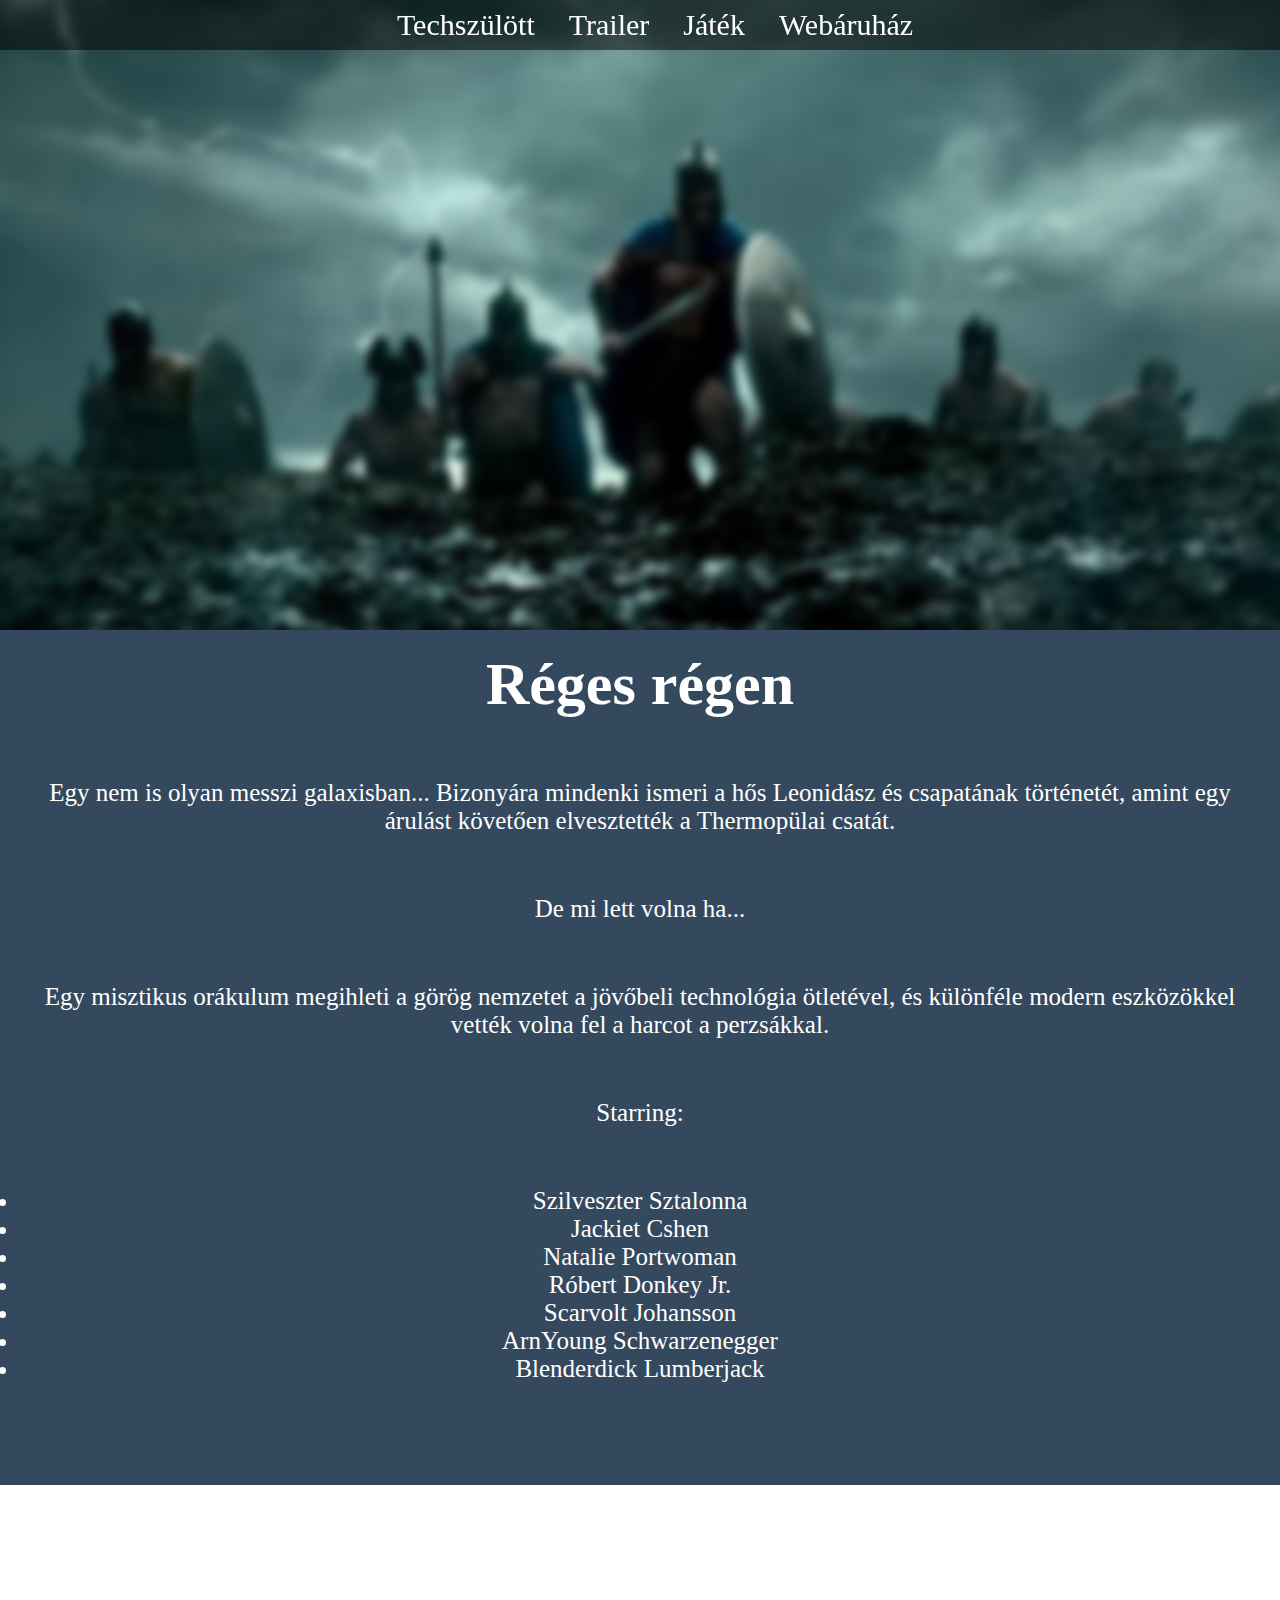
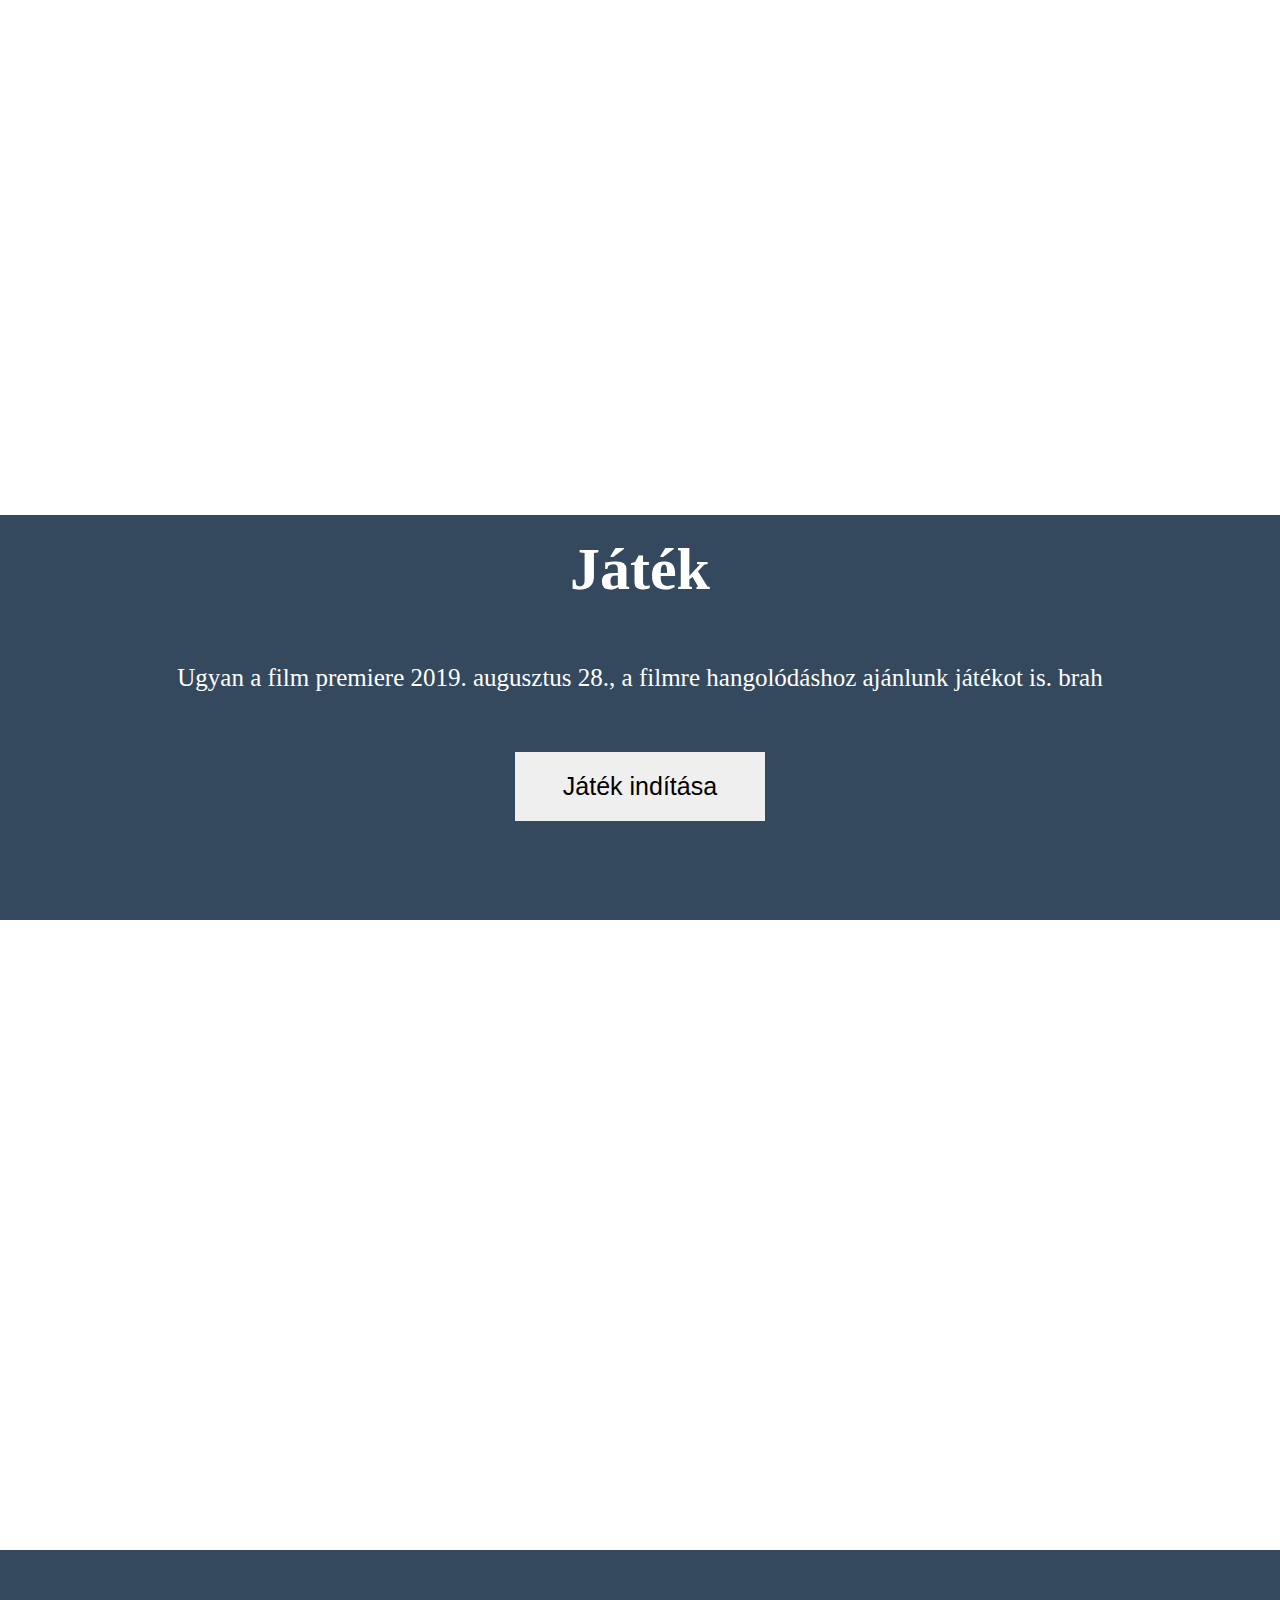
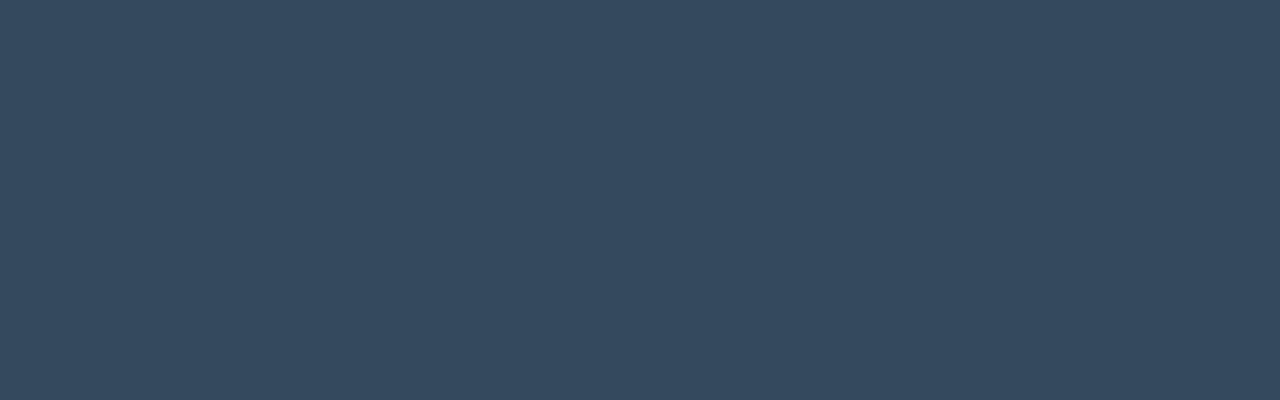
==== index.html @ ff534a4c "2.3.4" ====
<!DOCTYPE html>
<html>
<head>
	<title></title>

	<link rel= "stylesheet" type="text/css" href="source/css/lp.css">
	<script src="source/js/lp.js"></script>
	<title>Scrolling</title>
</head>
<body>
	<nav>
		<a href="index.html">Techszülött</a>
		<a href="https://www.youtube.com/watch?v=2zqy21Z29ps">Trailer</a>
		<a href="game.html">Játék</a>
		<a href="store.html">Webáruház</a>
	</nav>


	<div class="sect sectimg1"></div>
	<div class="intro">
		<h1>Réges régen</h1>
		<p>Egy nem is olyan messzi galaxisban...
			Bizonyára mindenki ismeri a hős Leonidász és csapatának
			történetét, amint egy árulást követően elvesztették a Thermopülai
			csatát.
		</p>
		<p>
			De mi lett volna ha...
		</p>
		<p>
			Egy misztikus orákulum megihleti a görög nemzetet a jövőbeli
			technológia ötletével, és különféle modern eszközökkel vették
			volna fel a harcot a perzsákkal.
		</p>
		<p>
			Starring:
		</p>
		<ul>
			<li>Szilveszter Sztalonna</li>
			<li>Jackiet Cshen</li>
			<li>Natalie Portwoman</li>
			<li>Róbert Donkey Jr.</li>
			<li>Scarvolt Johansson</li>
			<li>ArnYoung Schwarzenegger</li>
			<li>Blenderdick Lumberjack</li>
		</ul>
	</div>
	<div class="sect sectimg2"></div>
	<div class="game">
		<h1>Játék</h1>
		<p>
			Ugyan a film premiere 2019. augusztus 28., a filmre hangolódáshoz ajánlunk játékot is. brah
		</p>
		<p><button onclick="window.location.href='game.html'">Játék indítása</button></p>
	</div>
	<div class="sect sectimg3"></div>
	<div class="footer">
	</div>









</body>
</html>
---- source/css/lp.css ----
* {
	margin: 0;
}

html, body {
	height: 100%;
}

h1, h2, h3, h4, h5, h6, p, ul {
	margin-bottom: 20px;
	color: white;
	text-align: center;
	padding: 20px;
	font-size: 60px
}

p, li {
	font-size: 25px
}


nav {
	height: 50px;
	width: 100%;
	background-color: rgba(0,0,0,.5);
	position: fixed;
	z-index: 99;
	text-align: center;
}

nav a {
	margin-left: 30px;
	line-height: 50px;
	color: white;
	text-decoration: none;
	font-size: 30px;
}

button {
	padding: 20px;
	width: 250px;
	border: none;
	text-align: center;
	font-size: 25px;
}

img {
	display: block;
  	margin: auto;
}

.sect {
	height: 70%;
	width: 100%;
	background-color: #ffffff;
	background-size: cover;
	background-attachment: fixed;
}

.intro {
	height: 95%;
	background-color: #34495E;
}

.game {
	height: 45%;
	background-color: #34495E;
}

.footer {
	height: 50%;
	background-color: #34495E;
}

.sectimg1 {
	background-image: url("../images/background1.png");
}

.sectimg2 {
	background-image: url("../images/background2.png");
}

.sectimg3 {
	background-image: url("../images/background3.png");
}
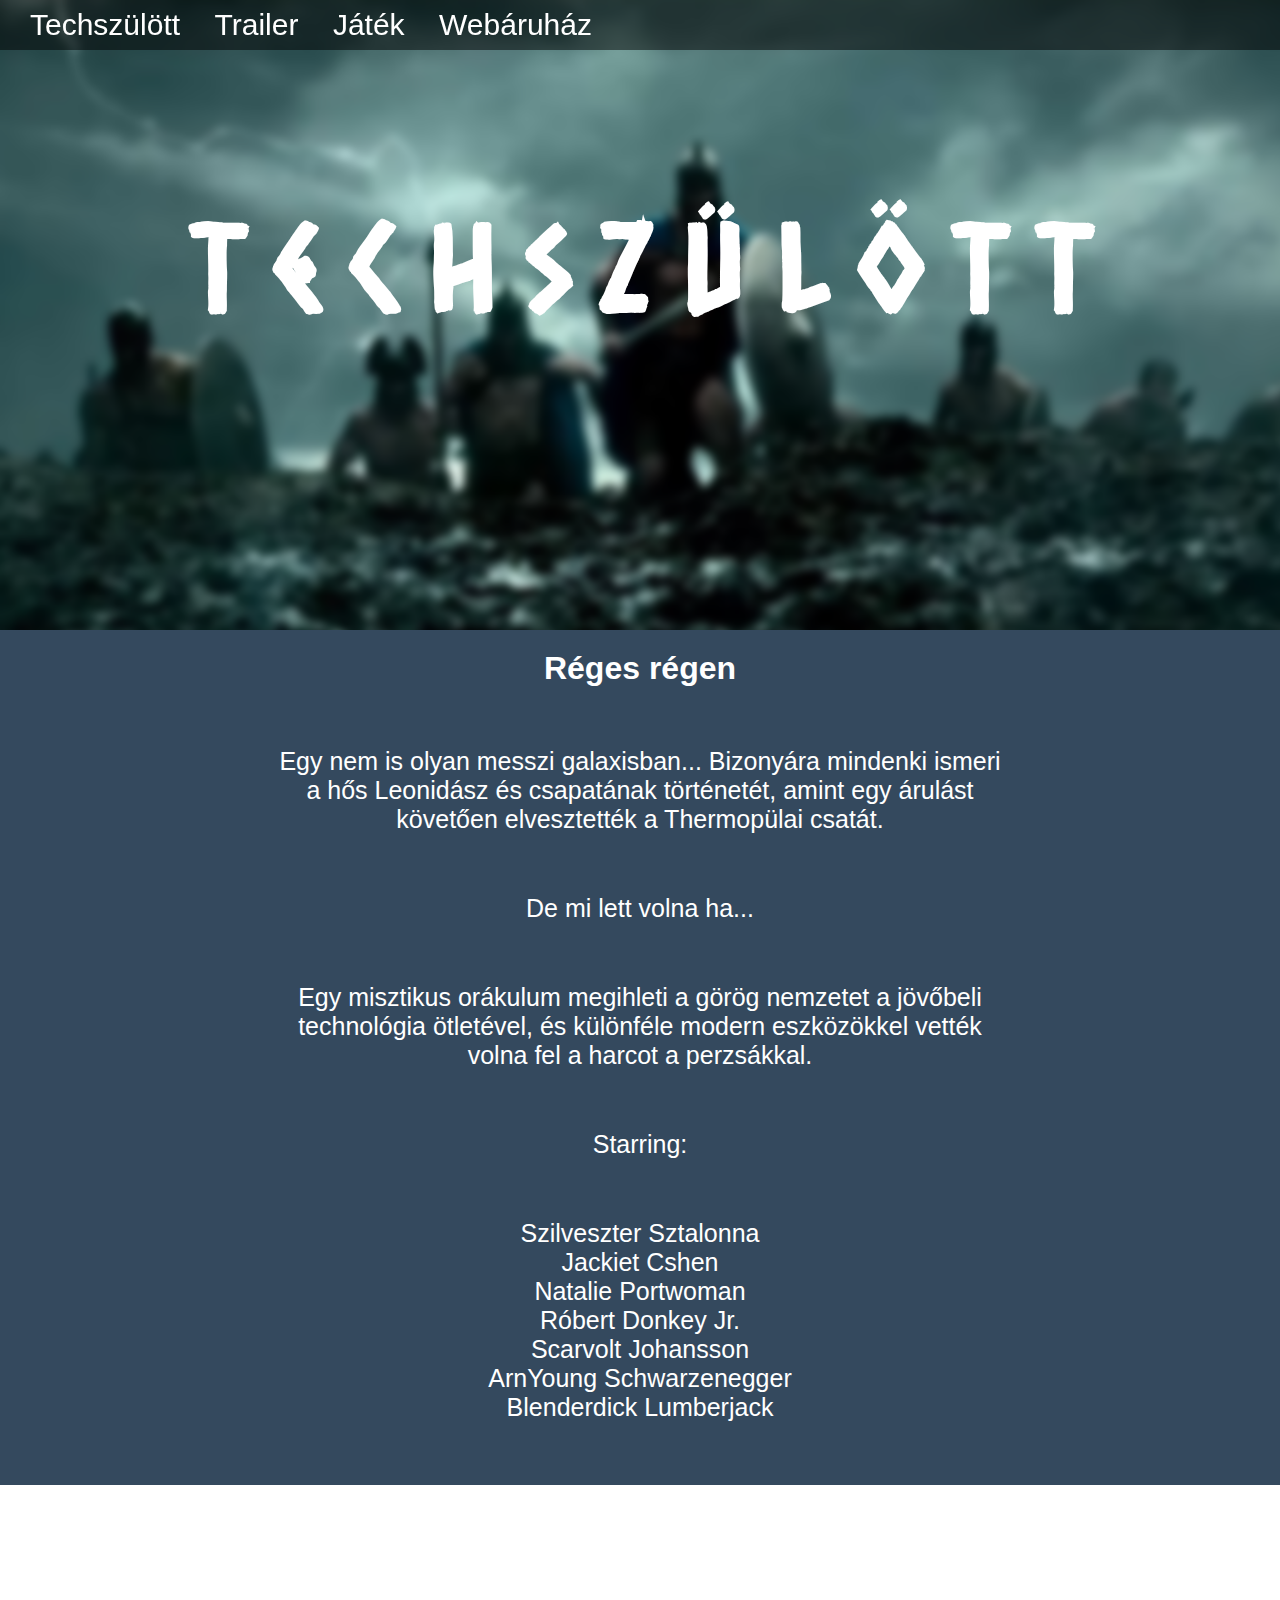
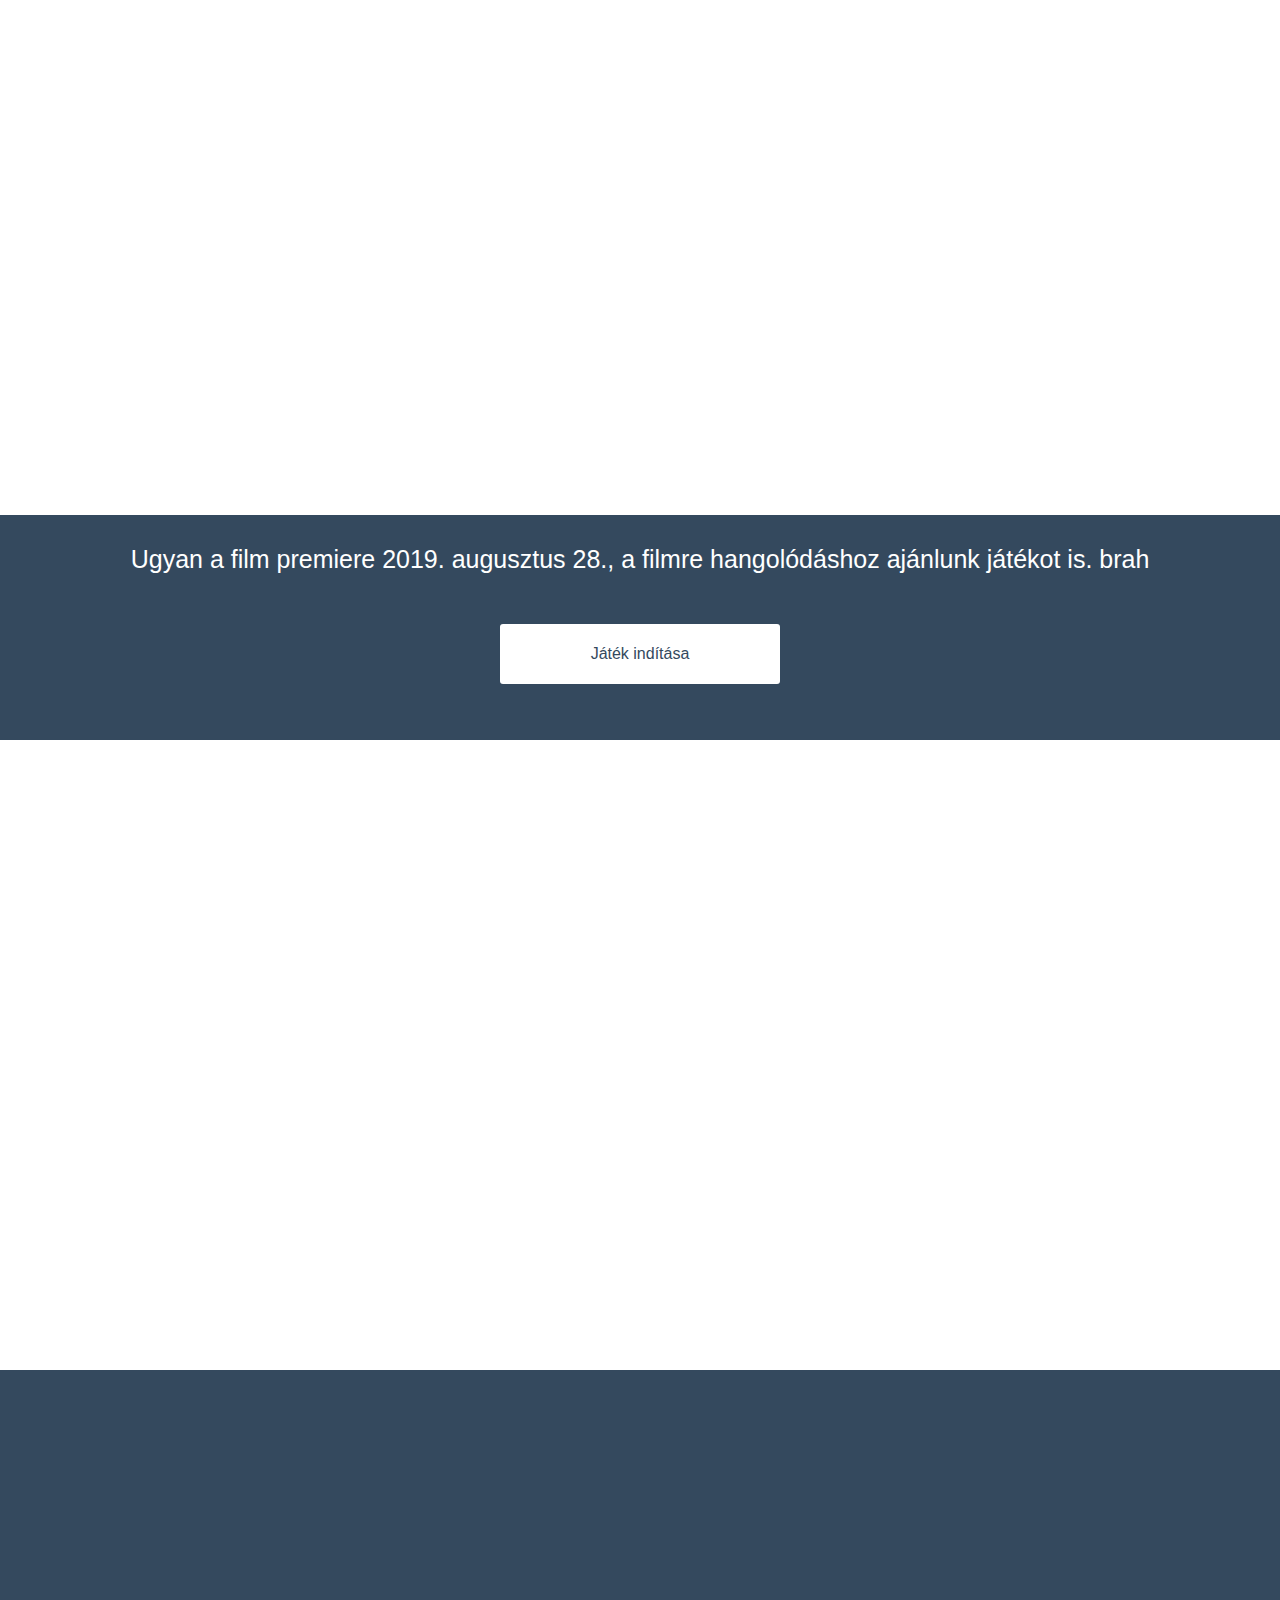
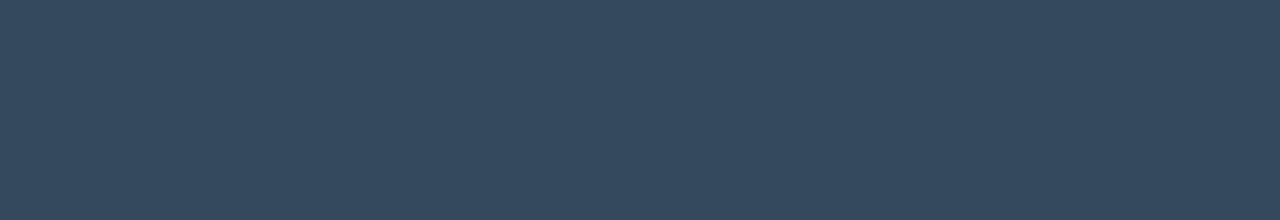
==== commit 08c26f8a: "2.3.5" ====
--- a/index.html
+++ b/index.html
@@ -1,56 +1,56 @@
 <!DOCTYPE html>
 <html>
 <head>
-	<title></title>
-
 	<link rel= "stylesheet" type="text/css" href="source/css/lp.css">
+	<link href="https://fonts.googleapis.com/css?family=Caesar+Dressing&display=swap" rel="stylesheet">
 	<script src="source/js/lp.js"></script>
-	<title>Scrolling</title>
+	<title>Techszülött</title>
 </head>
 <body>
 	<nav>
 		<a href="index.html">Techszülött</a>
-		<a href="https://www.youtube.com/watch?v=2zqy21Z29ps">Trailer</a>
+		<a href="https://www.youtube.com/watch?v=jJJpImRoWSI">Trailer</a>
 		<a href="game.html">Játék</a>
 		<a href="store.html">Webáruház</a>
 	</nav>
 
 
-	<div class="sect sectimg1"></div>
+	<div class="sect sectimg1"><h1 class="cim">Techszülött</h1></div>
 	<div class="intro">
-		<h1>Réges régen</h1>
-		<p>Egy nem is olyan messzi galaxisban...
-			Bizonyára mindenki ismeri a hős Leonidász és csapatának
-			történetét, amint egy árulást követően elvesztették a Thermopülai
-			csatát.
-		</p>
-		<p>
-			De mi lett volna ha...
-		</p>
-		<p>
-			Egy misztikus orákulum megihleti a görög nemzetet a jövőbeli
-			technológia ötletével, és különféle modern eszközökkel vették
-			volna fel a harcot a perzsákkal.
-		</p>
-		<p>
-			Starring:
-		</p>
-		<ul>
-			<li>Szilveszter Sztalonna</li>
-			<li>Jackiet Cshen</li>
-			<li>Natalie Portwoman</li>
-			<li>Róbert Donkey Jr.</li>
-			<li>Scarvolt Johansson</li>
-			<li>ArnYoung Schwarzenegger</li>
-			<li>Blenderdick Lumberjack</li>
-		</ul>
+		<div class="szoveg">
+			<h1>Réges régen</h1>
+			<p>Egy nem is olyan messzi galaxisban...
+				Bizonyára mindenki ismeri a hős Leonidász és csapatának
+				történetét, amint egy árulást követően elvesztették a Thermopülai
+				csatát.
+			</p>
+			<p>
+				De mi lett volna ha...
+			</p>
+			<p>
+				Egy misztikus orákulum megihleti a görög nemzetet a jövőbeli
+				technológia ötletével, és különféle modern eszközökkel vették
+				volna fel a harcot a perzsákkal.
+			</p>
+			<p>
+				Starring:
+			</p>
+			<ul>
+				<li>Szilveszter Sztalonna</li>
+				<li>Jackiet Cshen</li>
+				<li>Natalie Portwoman</li>
+				<li>Róbert Donkey Jr.</li>
+				<li>Scarvolt Johansson</li>
+				<li>ArnYoung Schwarzenegger</li>
+				<li>Blenderdick Lumberjack</li>
+			</ul>
+		</div>
 	</div>
-	<div class="sect sectimg2"></div>
+	<div class="sect sectimg2"><h1 class="jatek">Játék</h1></div>
 	<div class="game">
-		<h1>Játék</h1>
-		<p>
+		<section>
 			Ugyan a film premiere 2019. augusztus 28., a filmre hangolódáshoz ajánlunk játékot is. brah
-		</p>
+		</section>
 		<p><button onclick="window.location.href='game.html'">Játék indítása</button></p>
 	</div>
 	<div class="sect sectimg3"></div>
--- a/source/css/lp.css
+++ b/source/css/lp.css
@@ -4,6 +4,7 @@
 
 html, body {
 	height: 100%;
+	font-family: 'Ubuntu', sans-serif;
 }
 
 h1, h2, h3, h4, h5, h6, p, ul {
@@ -11,7 +12,11 @@
 	color: white;
 	text-align: center;
 	padding: 20px;
-	font-size: 60px
+	font-family: 'Ubuntu', sans-serif;
+}
+
+ul {
+	list-style-type: none;
 }
 
 p, li {
@@ -25,7 +30,6 @@
 	background-color: rgba(0,0,0,.5);
 	position: fixed;
 	z-index: 99;
-	text-align: center;
 }
 
 nav a {
@@ -37,16 +41,35 @@
 }
 
 button {
-	padding: 20px;
-	width: 250px;
+	padding: 6px;
+	width: 280px;
+	height: 60px;
 	border: none;
-	text-align: center;
-	font-size: 25px;
+	cursor: pointer;
+	border-radius: 3px;
+    background-color: #ffffff;
+    font-size: 16px;
+    color: #34495e;
+    font-weight: 400;
+    font-family: 'Lato', sans-serif;
+}
+
+button:hover {
+	background-color: #F5F5F6;
+	color: #1d303f;
+	box-shadow: 0 12px 16px 0 rgba(0,0,0,0.24), 0 17px 50px 0 rgba(0,0,0,0.19);
 }
 
 img {
 	display: block;
   	margin: auto;
+}
+
+section {
+	font-size: 25px;
+	color: white;
+	text-align: center;
+	padding: 30px;
 }
 
 .sect {
@@ -62,8 +85,14 @@
 	background-color: #34495E;
 }
 
+.szoveg {
+	width: 60%;
+	padding-right: 20%;
+	padding-left: 20%;
+}
+
 .game {
-	height: 45%;
+	height: 25%;
 	background-color: #34495E;
 }
 
@@ -82,4 +111,18 @@
 
 .sectimg3 {
 	background-image: url("../images/background3.png");
+}
+
+.cim {
+	font-size: 120px;
+	padding: 15%;
+	font-family: 'Caesar Dressing', cursive;
+	letter-spacing: 30px;
+}
+
+.jatek {
+	font-size: 120px;
+	padding: 15%;
+	font-family: 'Caesar Dressing', cursive;
+	letter-spacing: 30px;
 }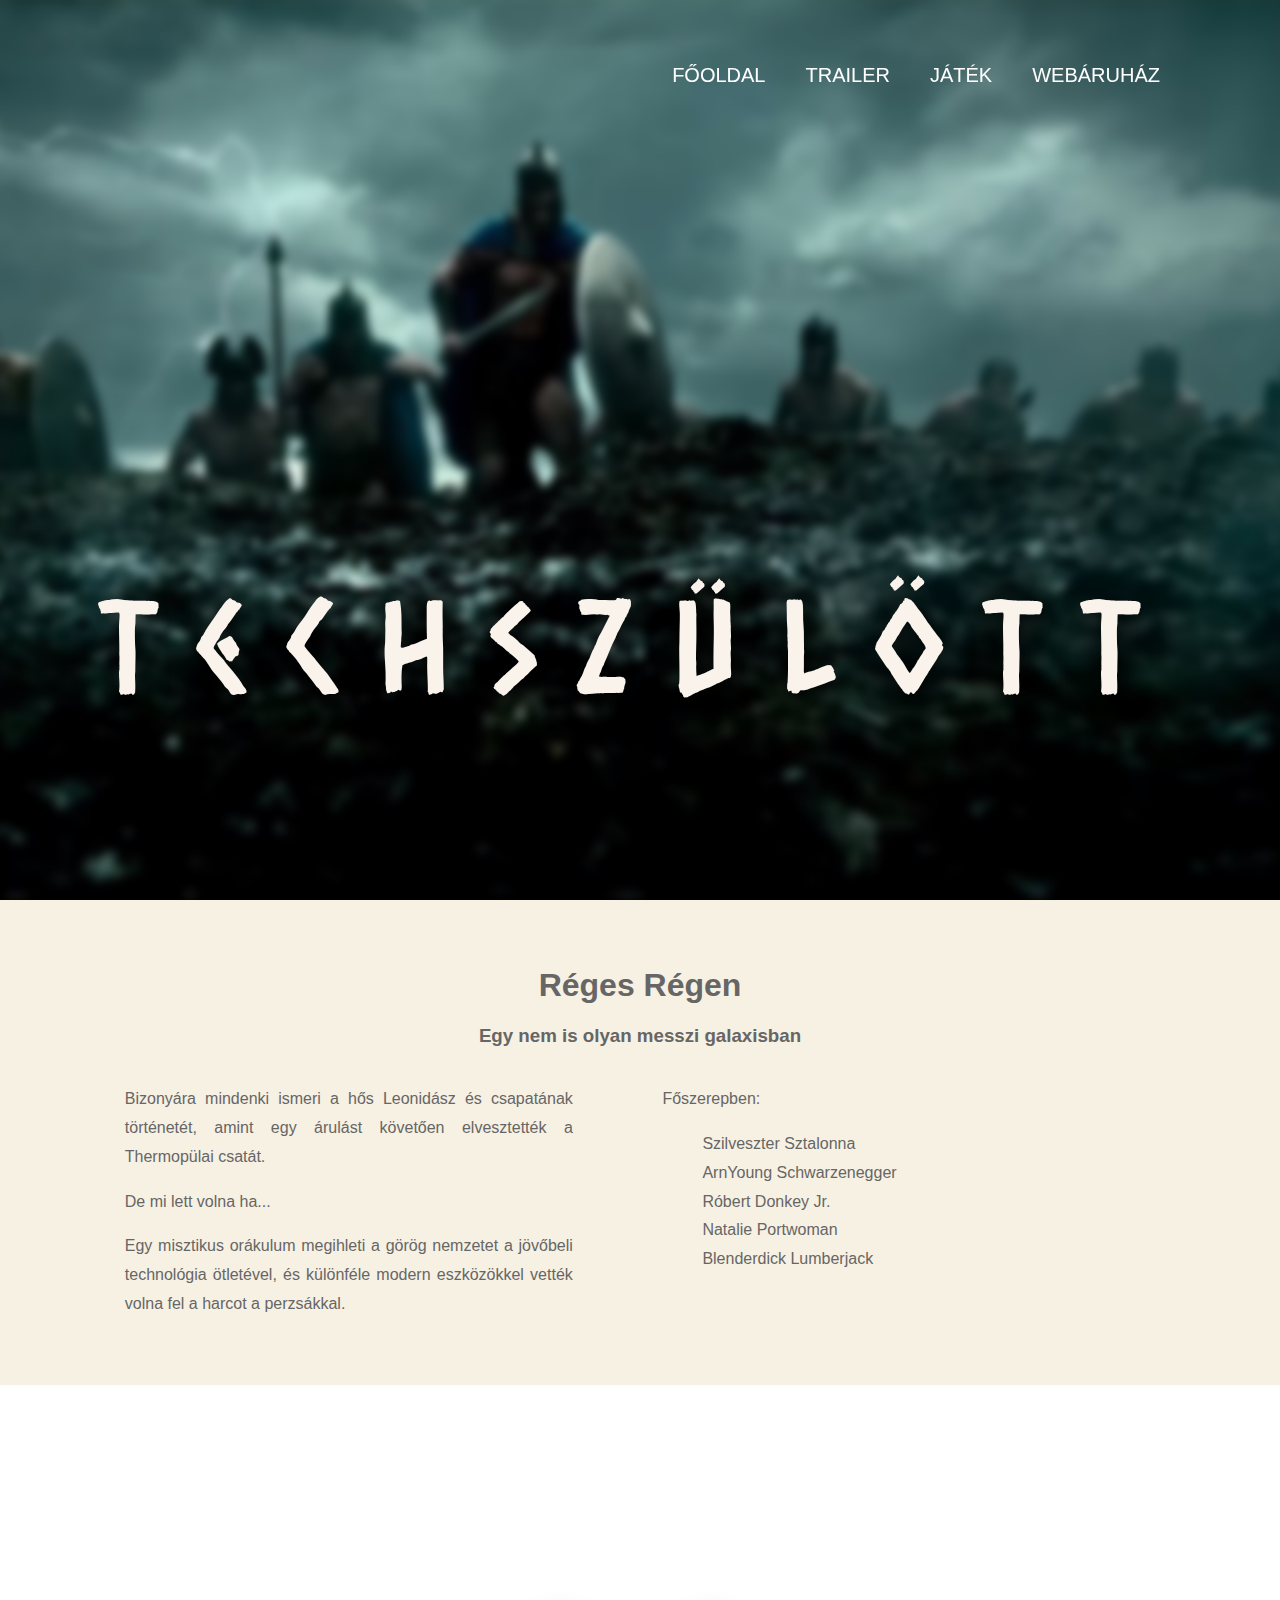
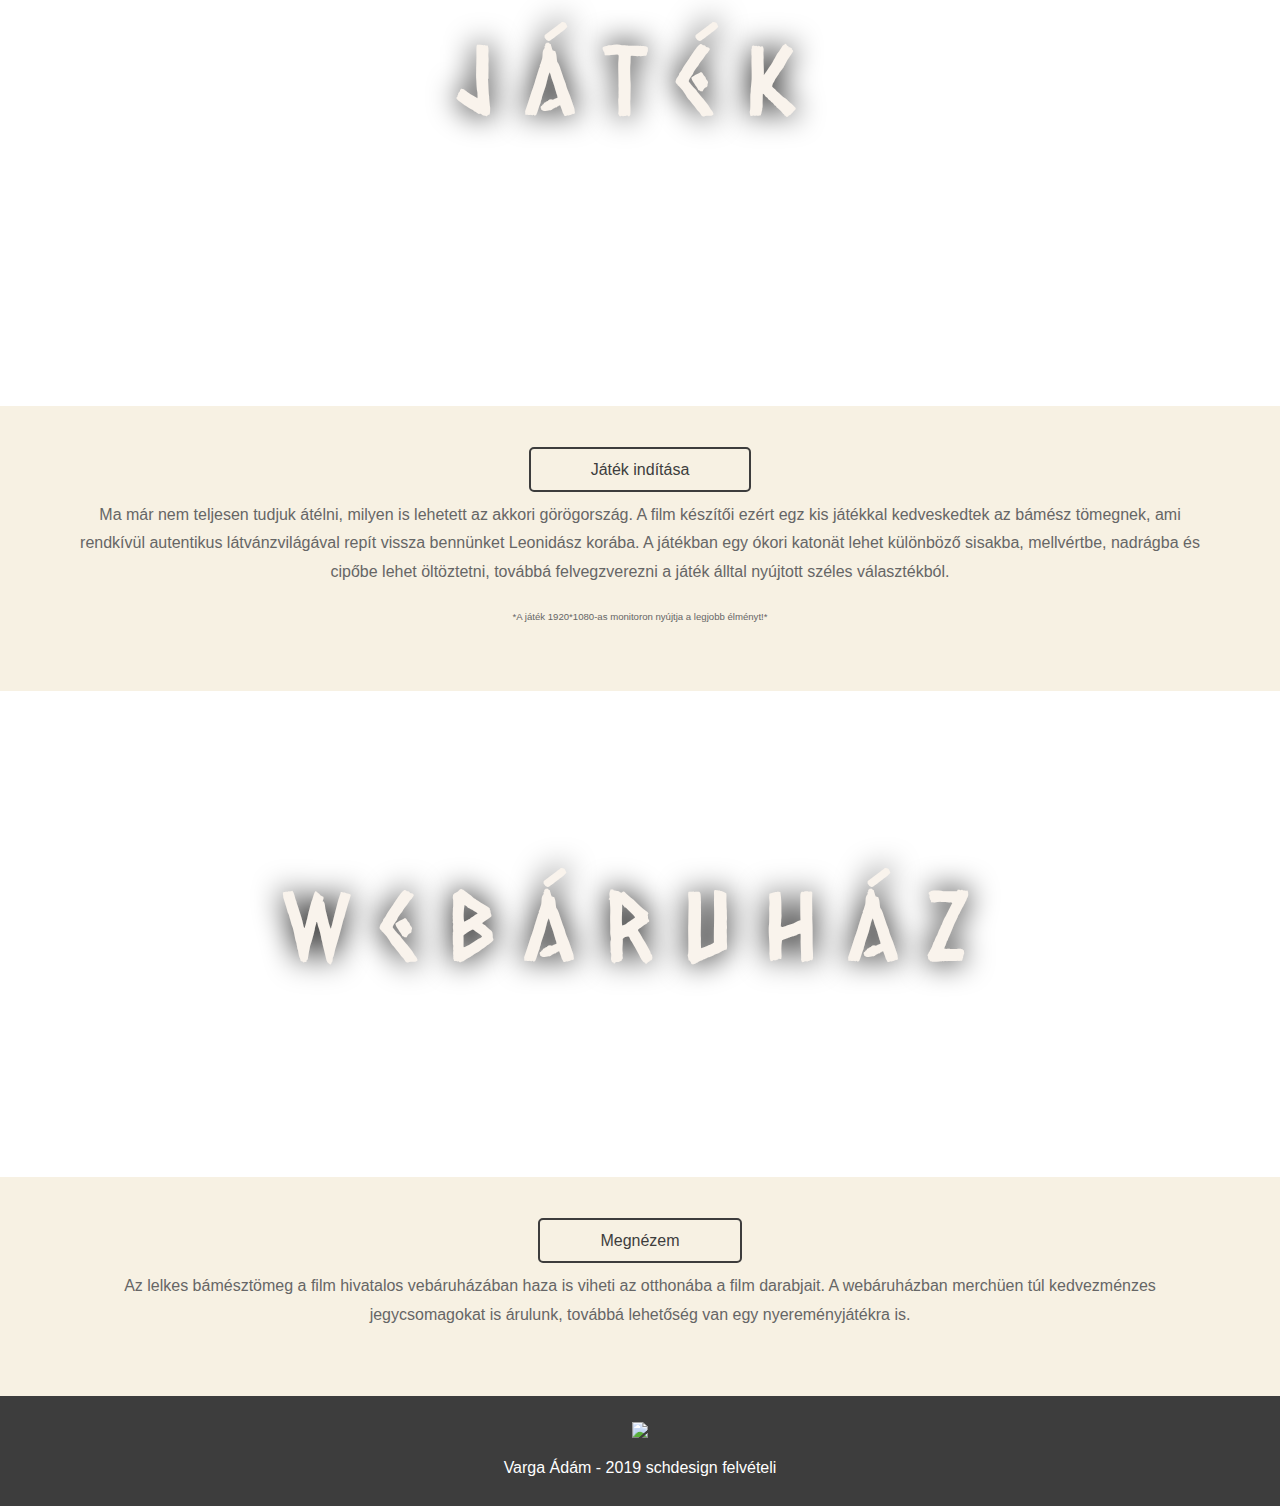
==== commit ae5f7aa6: "2.4" ====
--- a/index.html
+++ b/index.html
@@ -1,69 +1,100 @@
-<!DOCTYPE html>
+<!DOCTYPE html5>
 <html>
 <head>
-	<link rel= "stylesheet" type="text/css" href="source/css/lp.css">
+	<title></title>
+	<link rel="stylesheet" type="text/css" href="source/css/index.css">
 	<link href="https://fonts.googleapis.com/css?family=Caesar+Dressing&display=swap" rel="stylesheet">
-	<script src="source/js/lp.js"></script>
-	<title>Techszülött</title>
+	<script src="https://code.jquery.com/jquery-3.4.1.js"></script>
+	<script type="text/javascript" src="source/js/index.js"></script>
 </head>
 <body>
 	<nav>
-		<a href="index.html">Techszülött</a>
-		<a href="https://www.youtube.com/watch?v=jJJpImRoWSI">Trailer</a>
-		<a href="game.html">Játék</a>
-		<a href="store.html">Webáruház</a>
+		<ul>
+			<li><a href="index.html">Főoldal</a></li>
+			<li><a href="https://www.youtube.com/watch?v=jJJpImRoWSI">Trailer</a></li>
+			<li><a href="game.html">Játék</a></li>
+			<li><a href="webshop.html">Webáruház</a></li>
+		</ul>
 	</nav>
 
 
-	<div class="sect sectimg1"><h1 class="cim">Techszülött</h1></div>
-	<div class="intro">
-		<div class="szoveg">
-			<h1>Réges régen</h1>
-			<p>Egy nem is olyan messzi galaxisban...
-				Bizonyára mindenki ismeri a hős Leonidász és csapatának
-				történetét, amint egy árulást követően elvesztették a Thermopülai
-				csatát.
+	<div class="image-1">
+		<div class="header-1">
+			Techszülött
+		</div>
+	</div>
+
+
+	<section class="story">
+		<h1>Réges Régen</h1>
+		<h3>Egy nem is olyan messzi galaxisban</h3>
+		<div class="two-col">
+			<p>
+				Bizonyára mindenki ismeri a hős Leonidász és csapatának történetét, amint egy árulást követően elvesztették a Thermopülai csatát.
 			</p>
 			<p>
 				De mi lett volna ha...
 			</p>
 			<p>
-				Egy misztikus orákulum megihleti a görög nemzetet a jövőbeli
-				technológia ötletével, és különféle modern eszközökkel vették
-				volna fel a harcot a perzsákkal.
+				Egy misztikus orákulum megihleti a görög nemzetet a jövőbeli technológia ötletével, és különféle modern eszközökkel vették volna fel a harcot a perzsákkal.
 			</p>
+		</div>
+		<div class="two-col">
 			<p>
-				Starring:
+				Főszerepben:
 			</p>
 			<ul>
 				<li>Szilveszter Sztalonna</li>
-				<li>Jackiet Cshen</li>
+				<li>ArnYoung Schwarzenegger</li>
+				<li>Róbert Donkey Jr.</li>
 				<li>Natalie Portwoman</li>
-				<li>Róbert Donkey Jr.</li>
-				<li>Scarvolt Johansson</li>
-				<li>ArnYoung Schwarzenegger</li>
 				<li>Blenderdick Lumberjack</li>
 			</ul>
 		</div>
-	</div>
-	<div class="sect sectimg2"><h1 class="jatek">Játék</h1></div>
-	<div class="game">
-		<section>
-			Ugyan a film premiere 2019. augusztus 28., a filmre hangolódáshoz ajánlunk játékot is. brah
-		</section>
-		<p><button onclick="window.location.href='game.html'">Játék indítása</button></p>
-	</div>
-	<div class="sect sectimg3"></div>
-	<div class="footer">
+	</section>
+
+
+	<div class="image-2">
+		<div class="header-2">
+			Játék
+		</div>
 	</div>
 
 
+	<section>
+		<a class="btn" href="game.html"> Játék indítása</a>
+		<p>
+			Ma már nem teljesen tudjuk átélni, milyen is lehetett az akkori görögország. A film készítői ezért egz kis játékkal kedveskedtek az bámész tömegnek, ami rendkívül autentikus látvánzvilágával repít vissza bennünket Leonidász korába. A játékban egy ókori katonät lehet különböző sisakba, mellvértbe, nadrágba és cipőbe lehet öltöztetni, továbbá felvegzverezni a játék álltal nyújtott széles választékból.
+		</p>
+		<p class="warning">
+			*A játék 1920*1080-as monitoron nyújtja a legjobb élményt!* 
+		</p>
+	</section>
 
 
+	<div class="image-3">
+		<div class="header-2">
+			Webáruház
+		</div>
+	</div>
 
 
+	<section>
+		<a class="btn" href="webshop.html">Megnézem</a>
+		<p>
+			Az lelkes bámésztömeg a film hivatalos vebáruházában haza is viheti az otthonába a film darabjait. A webáruházban merchüen túl kedvezménzes jegycsomagokat is árulunk, továbbá lehetőség van egy nyereményjátékra is. 
+		</p>
+	</section>
 
 
+	<section class="footer">
+		<p>
+			<img src="schdesign.png">
+		</p>
+		<p>
+			Varga Ádám - 2019 schdesign felvételi
+		</p>
+	</section>
 
 </body>
 </html>--- a/source/css/index.css
+++ b/source/css/index.css
@@ -0,0 +1,187 @@
+body, html {
+	height: 100%;
+	margin: 0;
+	font-family: 'Ubuntu', sans-serif;
+	line-height: 180%;
+	color: #666;
+	text-align: center;
+}
+
+body {
+	scroll-behavior: smooth;
+	overflow: auto;
+	scroll-snap-type: y mandatory;
+}
+
+ul {
+	list-style: none;
+}
+
+nav {
+	position: fixed;
+	top: 0;
+	left: 0;
+	width: 100%;
+	height: 50px;
+	padding: 50px 100px;
+	font-size: 20px;
+	box-sizing: border-box;
+	transition: .2s;
+	z-index: 99;
+}
+
+nav ul {
+	float: right;
+	margin: 0;
+	padding: 0;
+	display: flex;
+}
+
+nav ul li {
+	list-style: none;
+}
+
+nav ul li a {
+	line-height: 50px;
+	color: white;
+	font-weight: 400;
+	padding: 15px 20px;
+	font-weight: 500;
+	text-decoration: none;
+	text-transform: uppercase;
+	transition: .35s;
+}
+
+nav ul li a.active,
+nav ul li a:hover {
+	color: black;
+	background: #fff;
+}
+
+.sticky {
+	background-color: rgba(0,0,0, .7);
+	z-index: 98;
+	padding: 0px 50px;
+	font-size: 20px;
+	font-weight: 300;
+}
+
+.image-1 {
+	background: url("../images/background1.png");
+	min-height: 100%;
+}
+
+.image-2 {
+	background: url("../images/background2.png");
+	min-height: 69%;
+}
+
+.image-3 {
+	background: url("../images/background3.png");
+	min-height: 54%;
+}
+
+.image-1, .image-2, .image-3 {
+	position: relative;
+	background-position: center;
+	background-size: cover;
+	background-repeat: no-repeat;
+	background-attachment: fixed;
+	scroll-snap-align: start;
+}
+
+.story {
+	scroll-snap-align: end;
+}
+
+.header-1 {
+	position: absolute;
+	color: #f9f3ec;
+	font-size: 800%;
+	top: 70%;
+	width: 100%;
+	letter-spacing: 40px;
+	font-family: 'Caesar Dressing', cursive;
+	text-shadow: 0 0 30px #000;
+}
+
+.header-2 {
+	position: absolute;
+	color: #f9f3ec;
+	font-size: 600%;
+	top: 45%;
+	width: 100%;
+	letter-spacing: 30px;
+	font-family: 'Caesar Dressing', cursive;
+	text-shadow: 0 0 30px #000;
+}
+
+.two-col {
+	float: left;
+	width: 40%;
+	padding: 0 4%;
+	text-align: justify;
+	text-justify: inter-word;
+}
+
+.footer {
+	overflow: auto;
+	padding-left: 50px;
+	padding-right: 50px;
+	padding-top: 10px;
+	padding-bottom: 7px;
+	background-color: #3D3D3D;
+	color: white;
+}
+
+section	{
+	overflow: auto;
+	padding: 50px 80px;
+	background-color: #f7f1e3;
+
+}
+
+.btn {
+	border: 2px solid #3D3D3D;
+	text-decoration: none;
+	padding: 12px 60px;
+	border-radius: 5px;
+	color: #3D3D3D;
+	transition: .4s;
+}
+
+.btn:hover {
+	background-color: #3D3D3D;
+	color: #f7f1e3;
+	box-shadow: 0 12px 10px 0 rgba(0,0,0,0.24), 0 10px 30px 0 rgba(0,0,0,0.19);
+}
+
+.warning {
+	font-size: 60%;
+}
+
+@media (max-width: 1120px) {
+	.header-1 {
+		font-size: 280%;
+		letter-spacing: 15px;
+		top: 90%;
+	}
+
+	.header-2 {
+		font-size: 280%;
+		letter-spacing: 15px;
+	}
+
+	.two-col {
+		width: 100%;
+		padding: 0;
+		text-align: center;
+	}
+	nav ul li a {
+		padding: 15px 8px;
+	}
+
+	body {
+		scroll-snap-type: none;
+	}
+}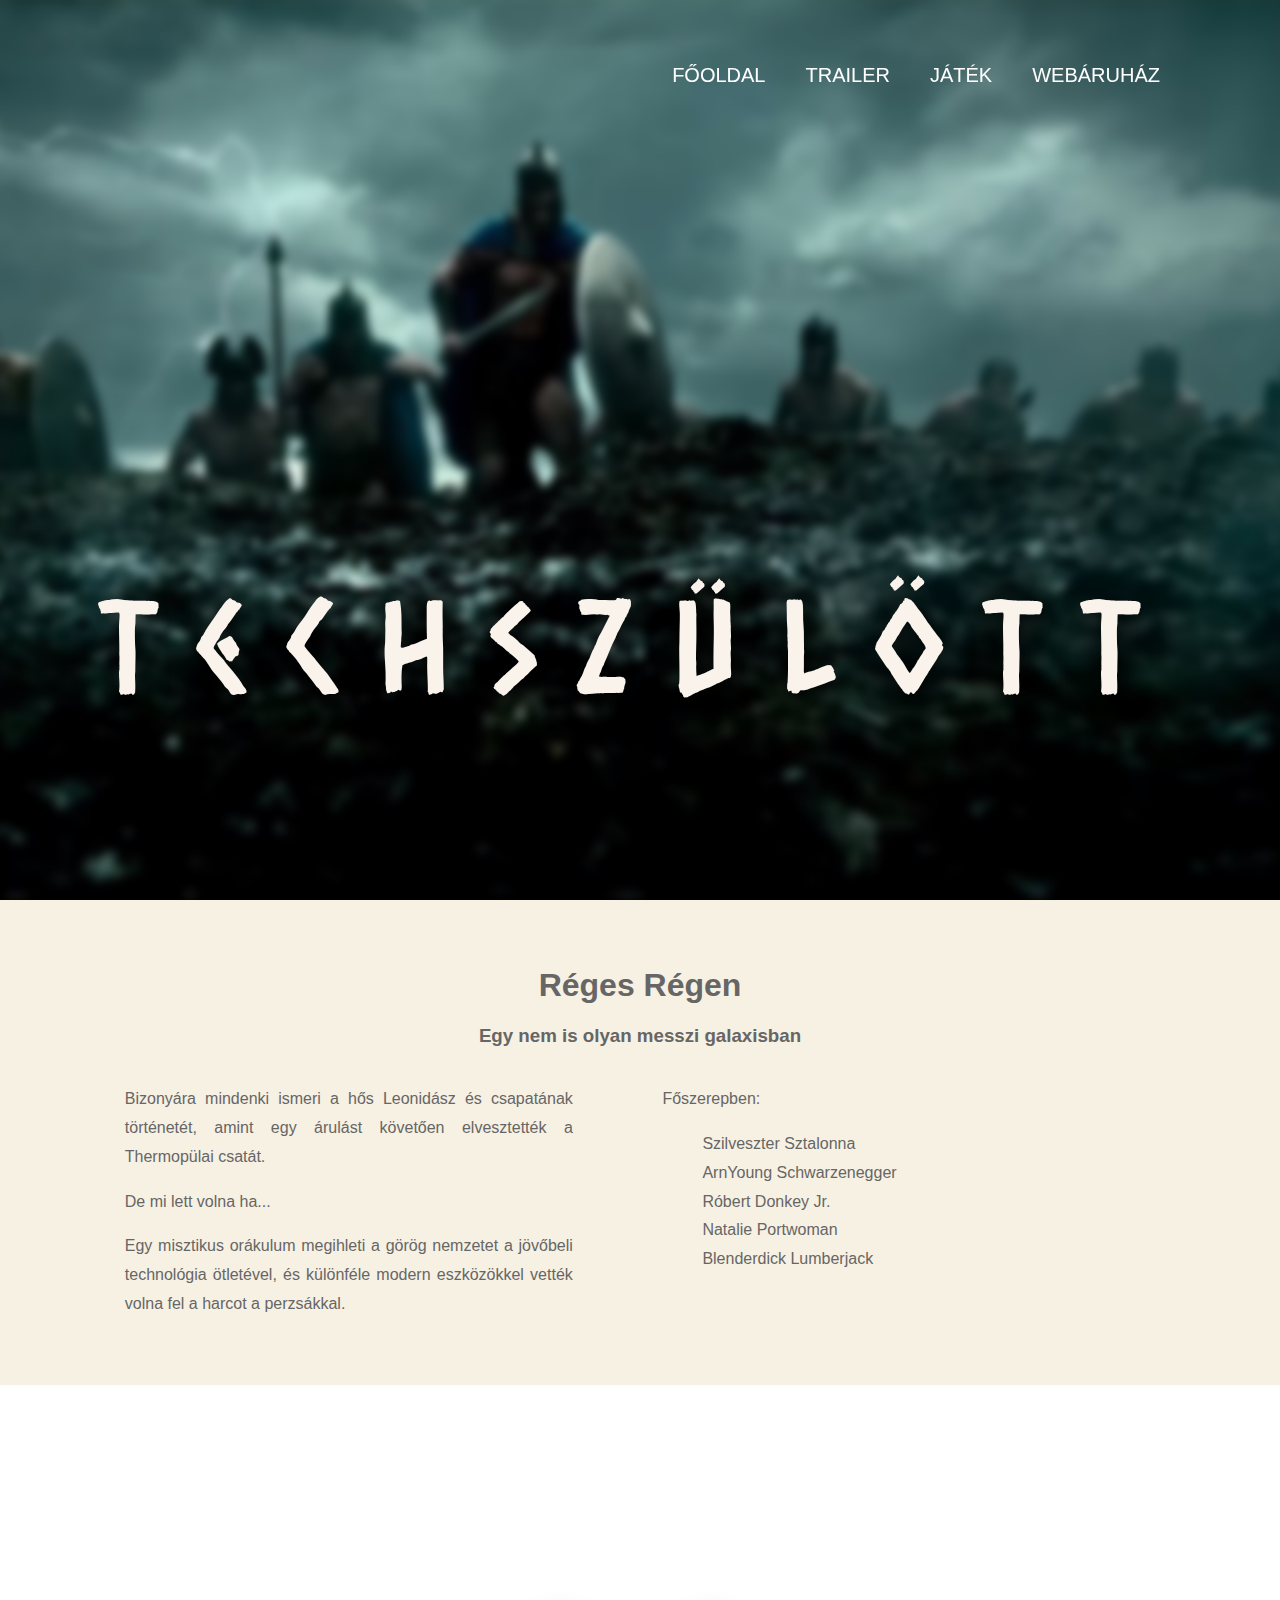
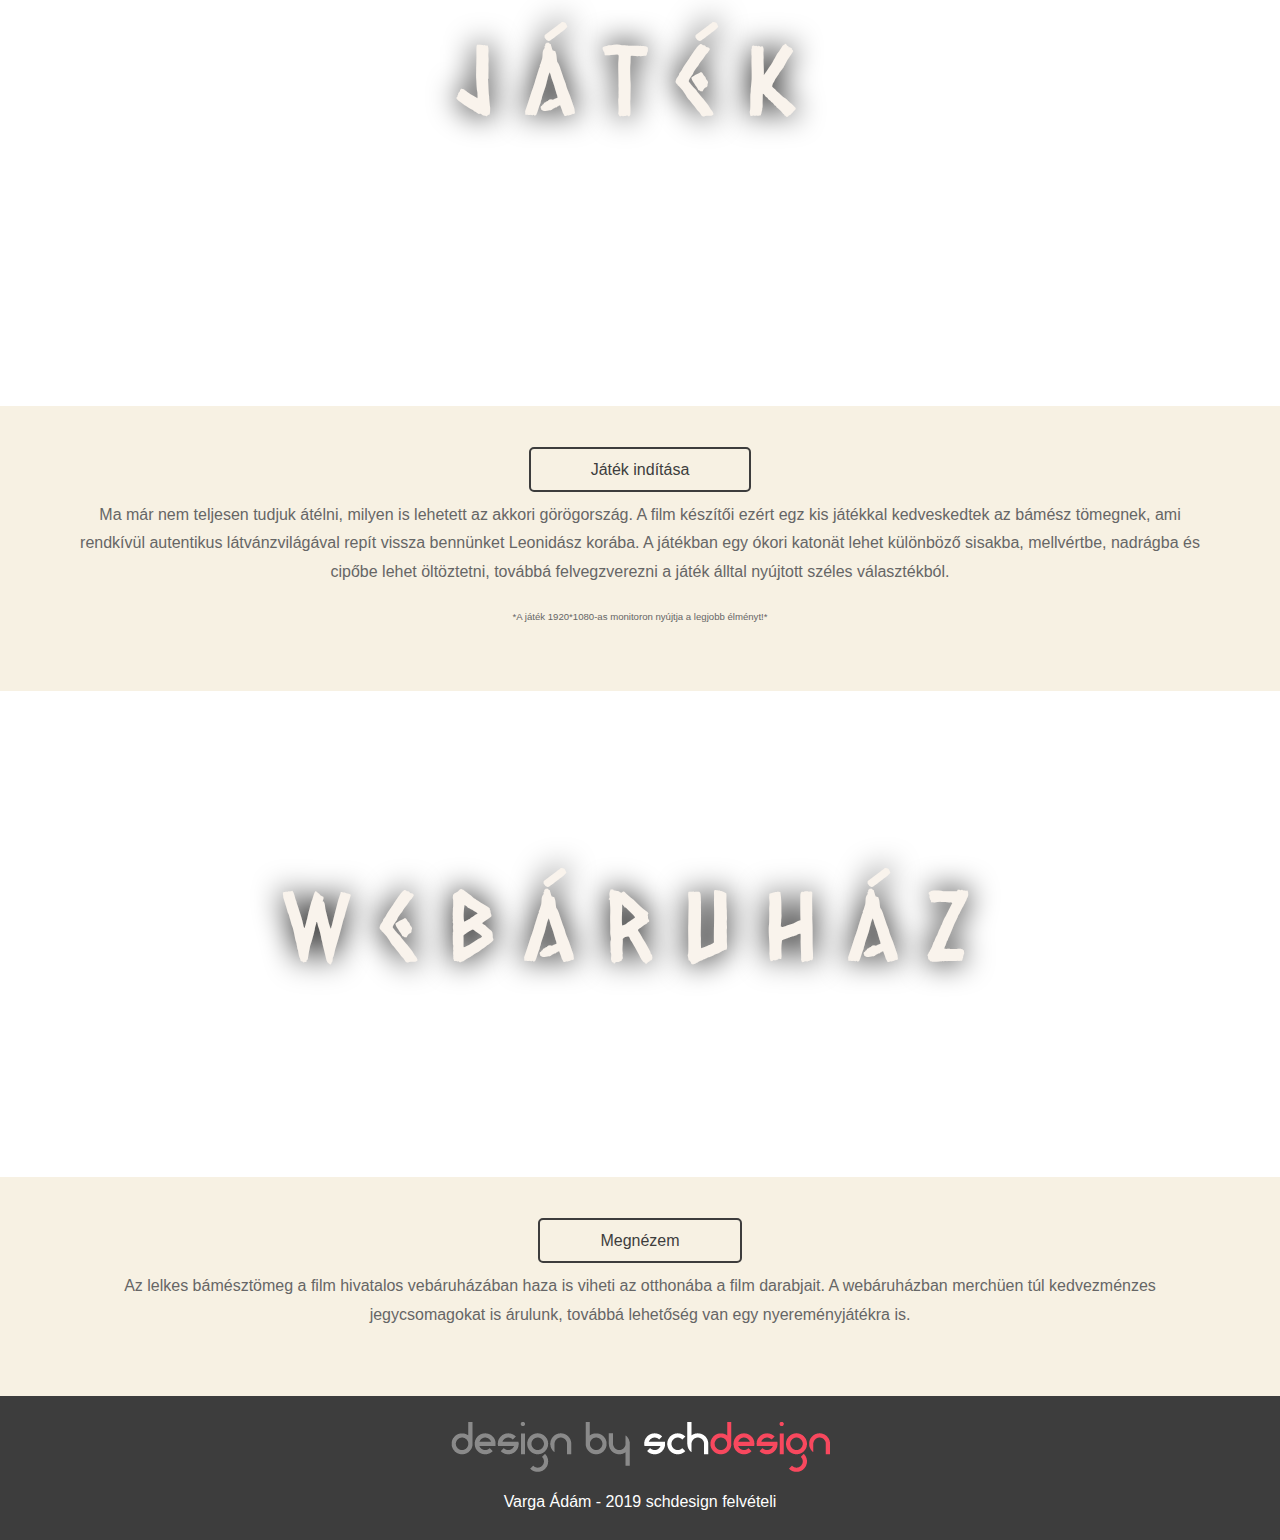
==== commit 30065a6e: "2.4.1" ====
--- a/index.html
+++ b/index.html
@@ -89,7 +89,7 @@
 
 	<section class="footer">
 		<p>
-			<img src="schdesign.png">
+			<img src="source/images/schdesign.png">
 		</p>
 		<p>
 			Varga Ádám - 2019 schdesign felvételi
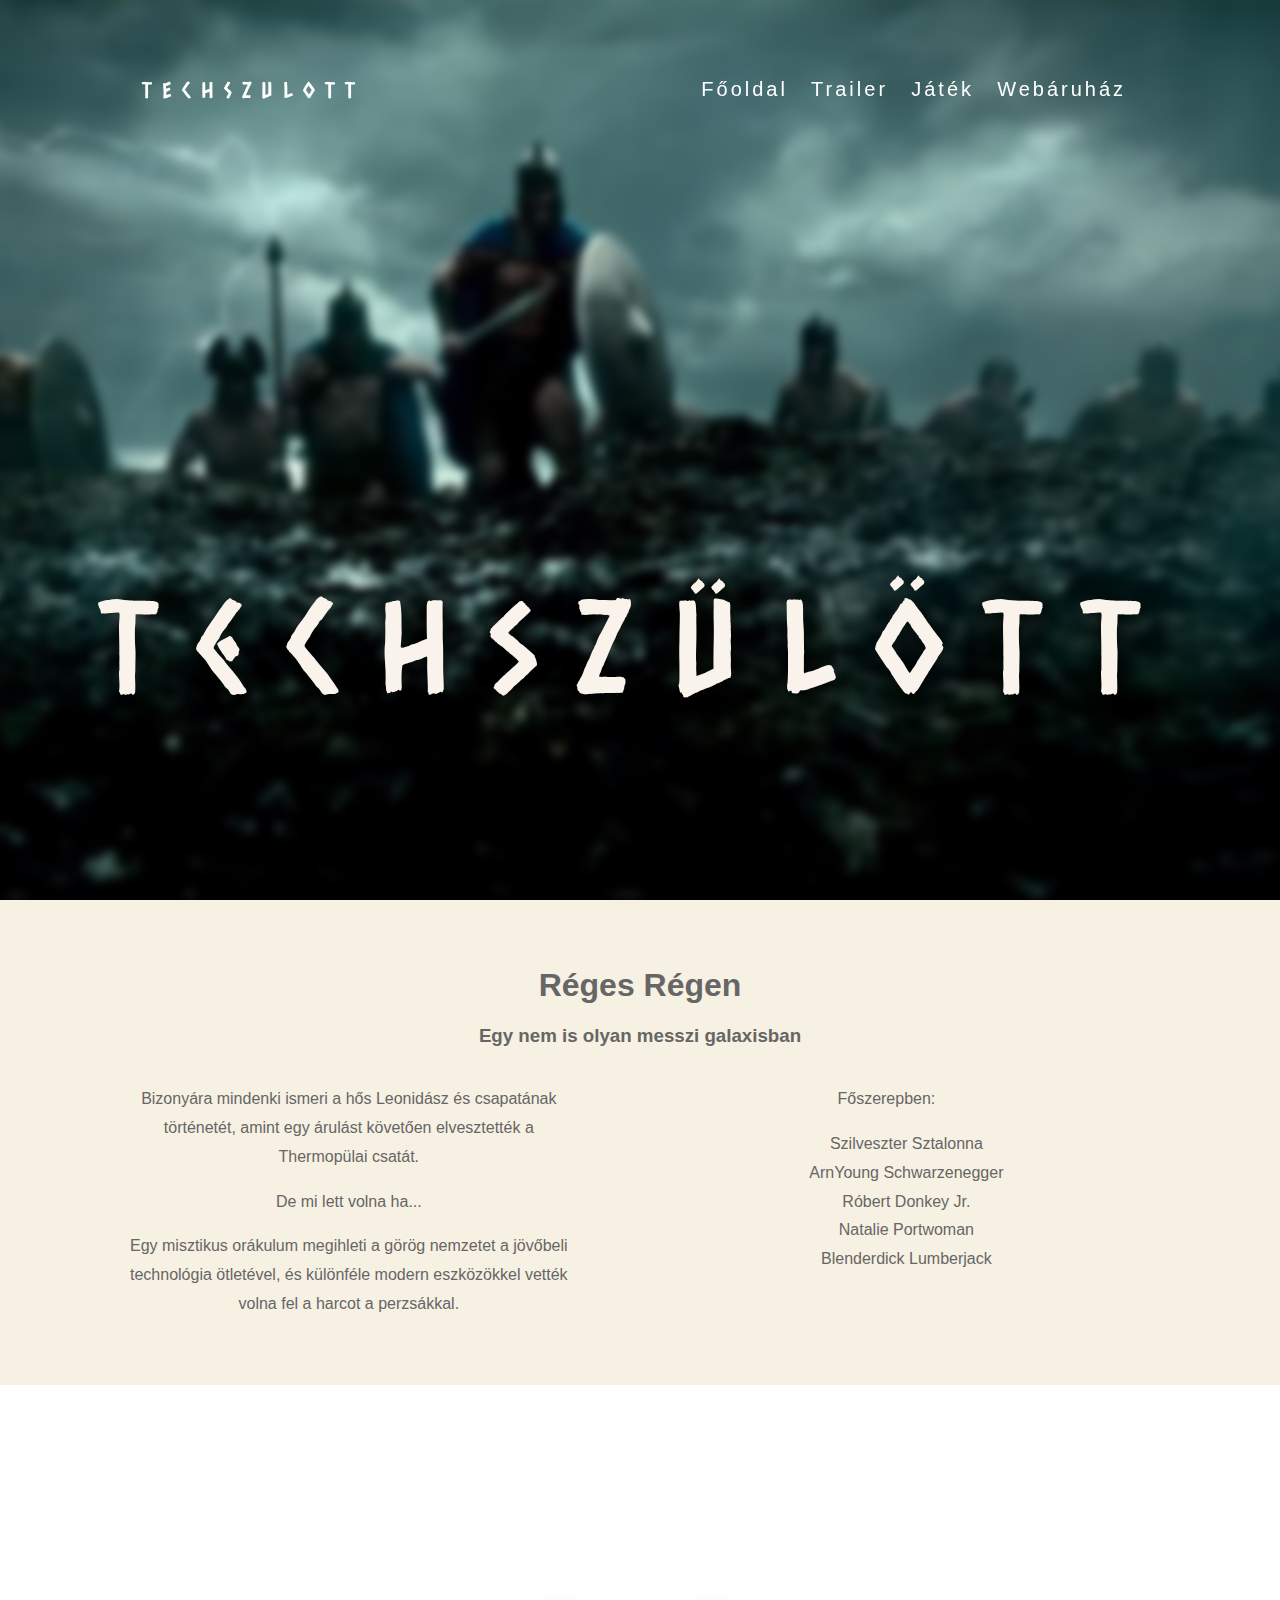
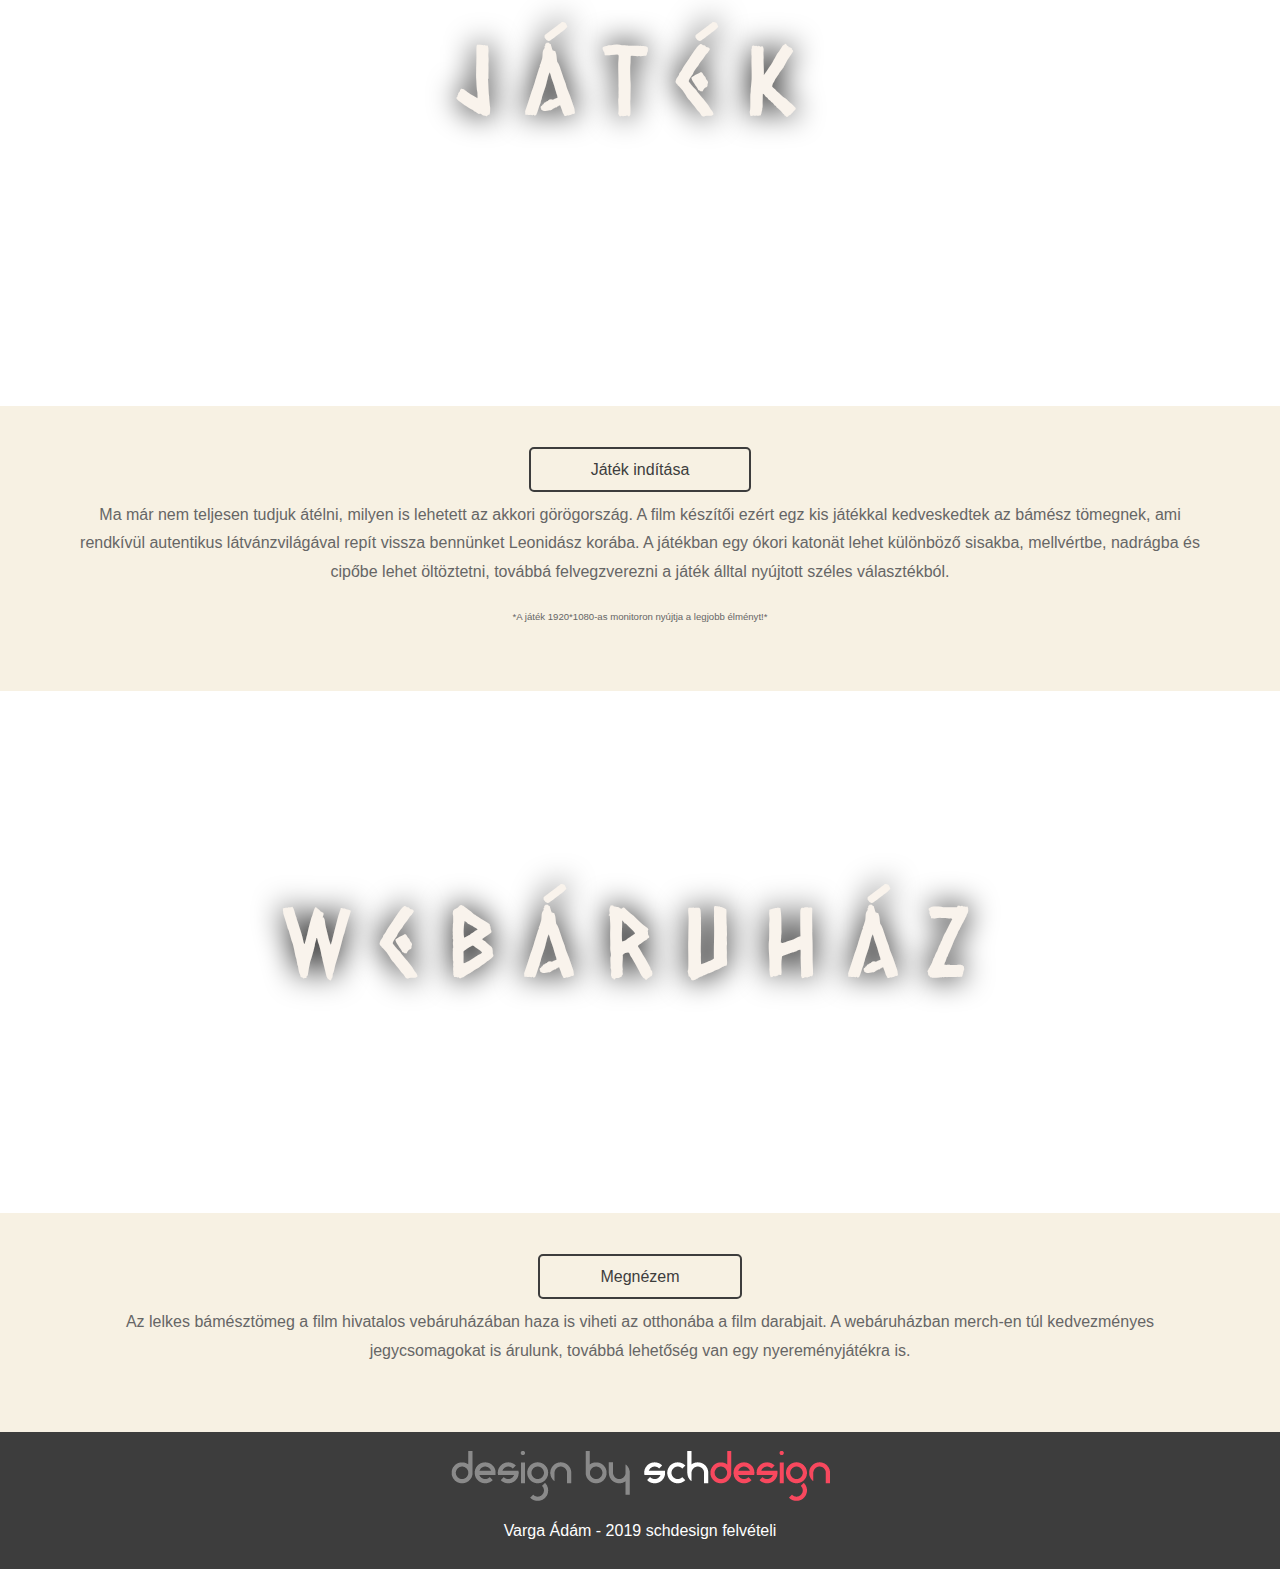
==== commit 8ba3cd66: "2.4.4" ====
--- a/index.html
+++ b/index.html
@@ -5,16 +5,23 @@
 	<link rel="stylesheet" type="text/css" href="source/css/index.css">
 	<link href="https://fonts.googleapis.com/css?family=Caesar+Dressing&display=swap" rel="stylesheet">
 	<script src="https://code.jquery.com/jquery-3.4.1.js"></script>
-	<script type="text/javascript" src="source/js/index.js"></script>
 </head>
 <body>
 	<nav>
-		<ul>
+		<div class="logo">
+			Techszulott
+		</div>
+		<ul class="nav-links">
 			<li><a href="index.html">Főoldal</a></li>
 			<li><a href="https://www.youtube.com/watch?v=jJJpImRoWSI">Trailer</a></li>
 			<li><a href="game.html">Játék</a></li>
 			<li><a href="webshop.html">Webáruház</a></li>
 		</ul>
+		<div class="line-burger">
+			<div class="line1"></div>
+			<div class="line2"></div>
+			<div class="line3"></div>
+		</div>
 	</nav>
 
 
@@ -82,7 +89,7 @@
 	<section>
 		<a class="btn" href="webshop.html">Megnézem</a>
 		<p>
-			Az lelkes bámésztömeg a film hivatalos vebáruházában haza is viheti az otthonába a film darabjait. A webáruházban merchüen túl kedvezménzes jegycsomagokat is árulunk, továbbá lehetőség van egy nyereményjátékra is. 
+			Az lelkes bámésztömeg a film hivatalos vebáruházában haza is viheti az otthonába a film darabjait. A webáruházban merch-en túl kedvezményes jegycsomagokat is árulunk, továbbá lehetőség van egy nyereményjátékra is. 
 		</p>
 	</section>
 
@@ -96,5 +103,7 @@
 		</p>
 	</section>
 
+	<script type="text/javascript" src="source/js/index.js"></script>
+
 </body>
 </html>--- a/source/css/index.css
+++ b/source/css/index.css
@@ -17,54 +17,62 @@
 	list-style: none;
 }
 
-nav {
+nav	{
+	display: flex;
+	justify-content: space-around;
+	align-items: center;
+	min-height: 20vh;
+	background-color: rgba(0,0,0,0);
+	z-index: 99;
 	position: fixed;
 	top: 0;
 	left: 0;
 	width: 100%;
-	height: 50px;
-	padding: 50px 100px;
+	transition: .5s;
+}
+.logo {
+	color: white;
+	text-transform: uppercase;
+	letter-spacing: 10px;
+	font-family: 'Caesar Dressing', cursive;
+	font-size: 22px;
+}
+
+.nav-links {
+	display: flex;
+	justify-content: space-around;
+	width: 35%
+}
+
+.nav-links a {
+	color: white;
+	text-decoration: none;
+	letter-spacing: 3px;
 	font-size: 20px;
-	box-sizing: border-box;
-	transition: .2s;
-	z-index: 99;
-}
-
-nav ul {
-	float: right;
-	margin: 0;
-	padding: 0;
-	display: flex;
-}
-
-nav ul li {
-	list-style: none;
-}
-
-nav ul li a {
-	line-height: 50px;
-	color: white;
-	font-weight: 400;
-	padding: 15px 20px;
-	font-weight: 500;
-	text-decoration: none;
-	text-transform: uppercase;
-	transition: .35s;
-}
-
-nav ul li a.active,
-nav ul li a:hover {
-	color: black;
-	background: #fff;
+	transition: .5s;
+}
+
+.line-burger {
+	display: none;
+	cursor: pointer;
+}
+
+.line-burger div {
+	width: 25px;
+	height: 2px;
+	background-color: white;
+	margin: 5px;
+	transition: all 0.3s ease;
 }
 
 .sticky {
-	background-color: rgba(0,0,0, .7);
+	background-color: rgba(0,0,0, .6);
+	min-height: 8vh;
 	z-index: 98;
-	padding: 0px 50px;
 	font-size: 20px;
 	font-weight: 300;
 }
+
 
 .image-1 {
 	background: url("../images/background1.png");
@@ -78,7 +86,7 @@
 
 .image-3 {
 	background: url("../images/background3.png");
-	min-height: 54%;
+	min-height: 58%;
 }
 
 .image-1, .image-2, .image-3 {
@@ -120,15 +128,13 @@
 	float: left;
 	width: 40%;
 	padding: 0 4%;
-	text-align: justify;
-	text-justify: inter-word;
 }
 
 .footer {
 	overflow: auto;
 	padding-left: 50px;
 	padding-right: 50px;
-	padding-top: 10px;
+	padding-top: 3px;
 	padding-bottom: 7px;
 	background-color: #3D3D3D;
 	color: white;
@@ -160,28 +166,79 @@
 	font-size: 60%;
 }
 
-@media (max-width: 1120px) {
+@media (max-width: 1220px) {
+	.nav-links {
+		width: 60%;
+	}
 	.header-1 {
-		font-size: 280%;
+		font-size: 450%;
+		letter-spacing: 25px;
+	}
+}
+
+@media screen and (max-width: 768px) {
+	body {
+		overflow-x: hidden;
+		scroll-snap-type: none;
+	}
+
+	.header-1 {
+		font-size: 300%;
 		letter-spacing: 15px;
-		top: 90%;
+
 	}
 
 	.header-2 {
-		font-size: 280%;
+		font-size: 300%;
 		letter-spacing: 15px;
 	}
 
-	.two-col {
-		width: 100%;
-		padding: 0;
-		text-align: center;
-	}
-	nav ul li a {
-		padding: 15px 8px;
-	}
-
-	body {
-		scroll-snap-type: none;
-	}
+	.nav-links {
+		position: absolute;
+		right: 0px;
+		height: 40vh;
+		top: 6vh;
+		background-color: rgba(0,0,0, .6);
+		display: flex;
+		flex-direction: column;
+		align-items: center;
+		width: 40%;
+		transform: translateX(100%);
+		transition: transform .5s ease-in;
+	}
+
+	.nav-links li {
+		opacity: 0;
+	}
+
+	.line-burger {
+		display: block;
+	}
+}
+
+.nav-active {
+	transform: translateX(0%);
+}
+
+@keyframes navLinkFade {
+	from {
+		opacity: 0;
+		transform: translateX(50px);
+	}
+	to {
+		opacity: 1;
+		transform: translateX(0px);
+	}
+}
+
+.toggle .line1 {
+	transform: rotate(-45deg) translate(-5px,6px);
+}
+
+.toggle .line2 {
+	opacity: 0;
+}
+
+.toggle .line3 {
+	transform: rotate(45deg) translate(-5px,-6px);
 }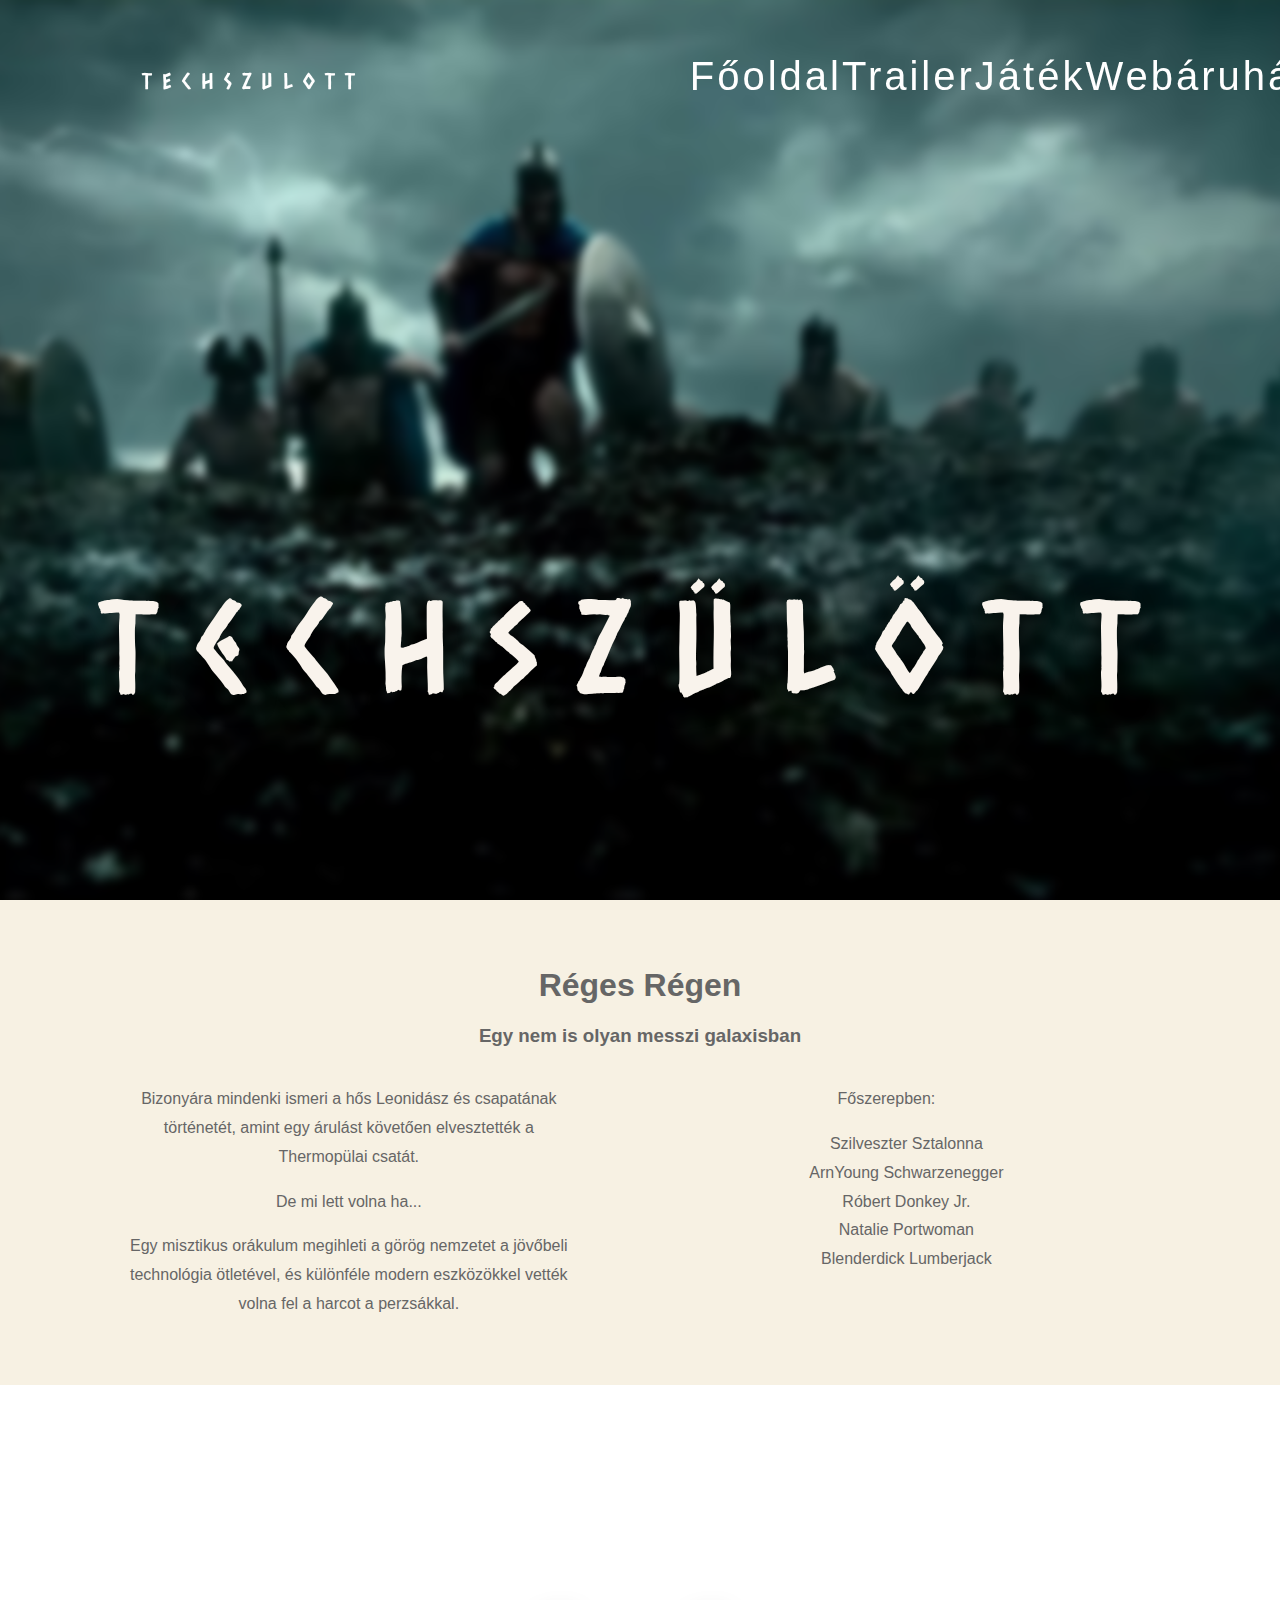
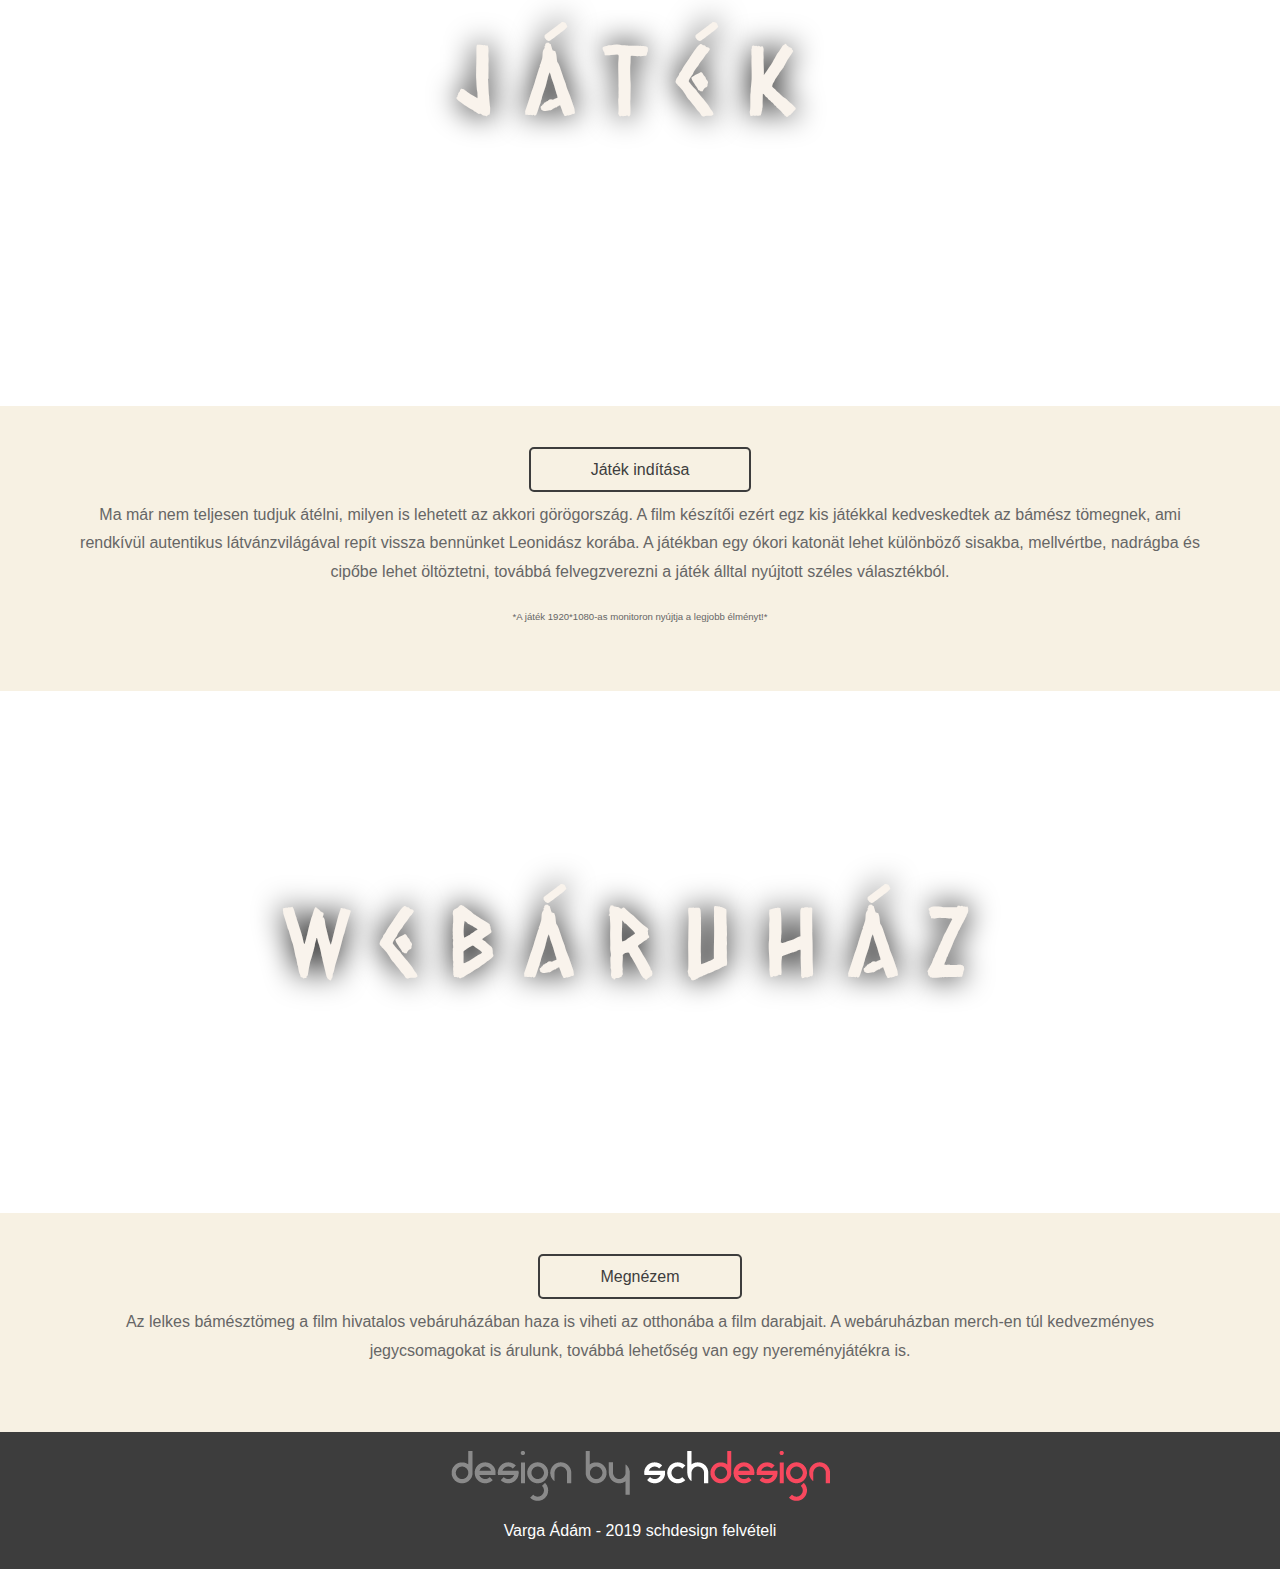
==== commit 37494d9f: "2.4.5" ====
--- a/index.html
+++ b/index.html
@@ -12,6 +12,7 @@
 			Techszulott
 		</div>
 		<ul class="nav-links">
+			<li><a href=""></a></li>
 			<li><a href="index.html">Főoldal</a></li>
 			<li><a href="https://www.youtube.com/watch?v=jJJpImRoWSI">Trailer</a></li>
 			<li><a href="game.html">Játék</a></li>
--- a/source/css/index.css
+++ b/source/css/index.css
@@ -21,9 +21,9 @@
 	display: flex;
 	justify-content: space-around;
 	align-items: center;
-	min-height: 20vh;
-	background-color: rgba(0,0,0,0);
-	z-index: 99;
+	min-height: 18vh;
+	background-color: none;
+	z-index: 1;
 	position: fixed;
 	top: 0;
 	left: 0;
@@ -48,7 +48,7 @@
 	color: white;
 	text-decoration: none;
 	letter-spacing: 3px;
-	font-size: 20px;
+	font-size: 40px;
 	transition: .5s;
 }
 
@@ -66,7 +66,7 @@
 }
 
 .sticky {
-	background-color: rgba(0,0,0, .6);
+	background-color: #3D3D3D;
 	min-height: 8vh;
 	z-index: 98;
 	font-size: 20px;
@@ -176,20 +176,24 @@
 	}
 }
 
-@media screen and (max-width: 768px) {
+@media screen and (max-device-width: 768px) {
 	body {
-		overflow-x: hidden;
+		/*overflow-x: hidden;*/
 		scroll-snap-type: none;
 	}
 
+	p ul li {
+		font-size: 120%
+	}
+
 	.header-1 {
-		font-size: 300%;
+		font-size: 860%;
 		letter-spacing: 15px;
 
 	}
 
 	.header-2 {
-		font-size: 300%;
+		font-size: 900%;
 		letter-spacing: 15px;
 	}
 
@@ -197,8 +201,8 @@
 		position: absolute;
 		right: 0px;
 		height: 40vh;
-		top: 6vh;
-		background-color: rgba(0,0,0, .6);
+		top: 4vh;
+		background-color: #3D3D3D;
 		display: flex;
 		flex-direction: column;
 		align-items: center;
@@ -213,6 +217,28 @@
 
 	.line-burger {
 		display: block;
+		margin-right: 6%;
+	}
+
+	.logo {
+		letter-spacing: 10px;
+		font-size: 52px;
+	}
+
+	.line-burger div {
+		width: 80px;
+		height: 5px;
+		margin: 20px;
+
+	}
+
+	.story {
+		font-size: 220%;
+	}
+
+	.two-col ul li {
+		font-size: 30px;
+		font-weight: bold;
 	}
 }
 
@@ -232,7 +258,7 @@
 }
 
 .toggle .line1 {
-	transform: rotate(-45deg) translate(-5px,6px);
+	transform: rotate(-45deg) translate(6px,35px);
 }
 
 .toggle .line2 {
@@ -240,5 +266,5 @@
 }
 
 .toggle .line3 {
-	transform: rotate(45deg) translate(-5px,-6px);
+	transform: rotate(45deg) translate(0px,-40px);
 }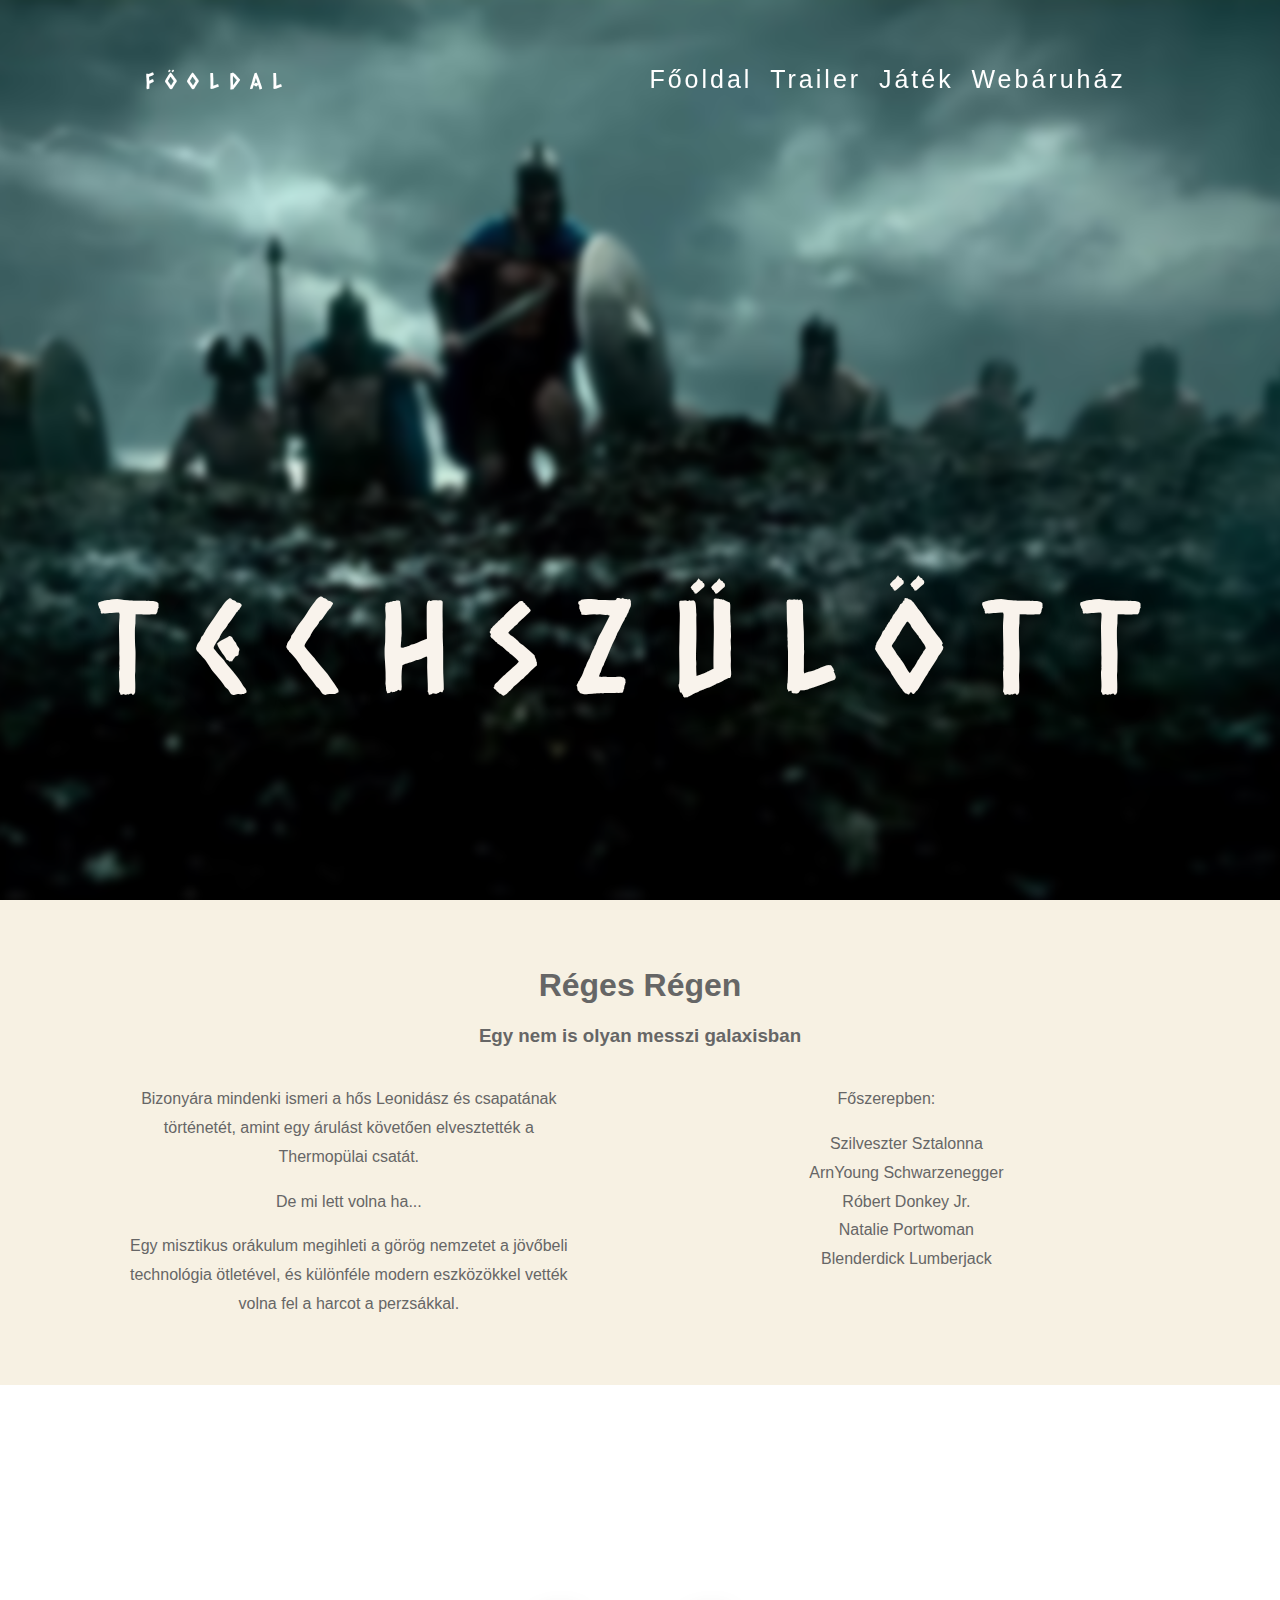
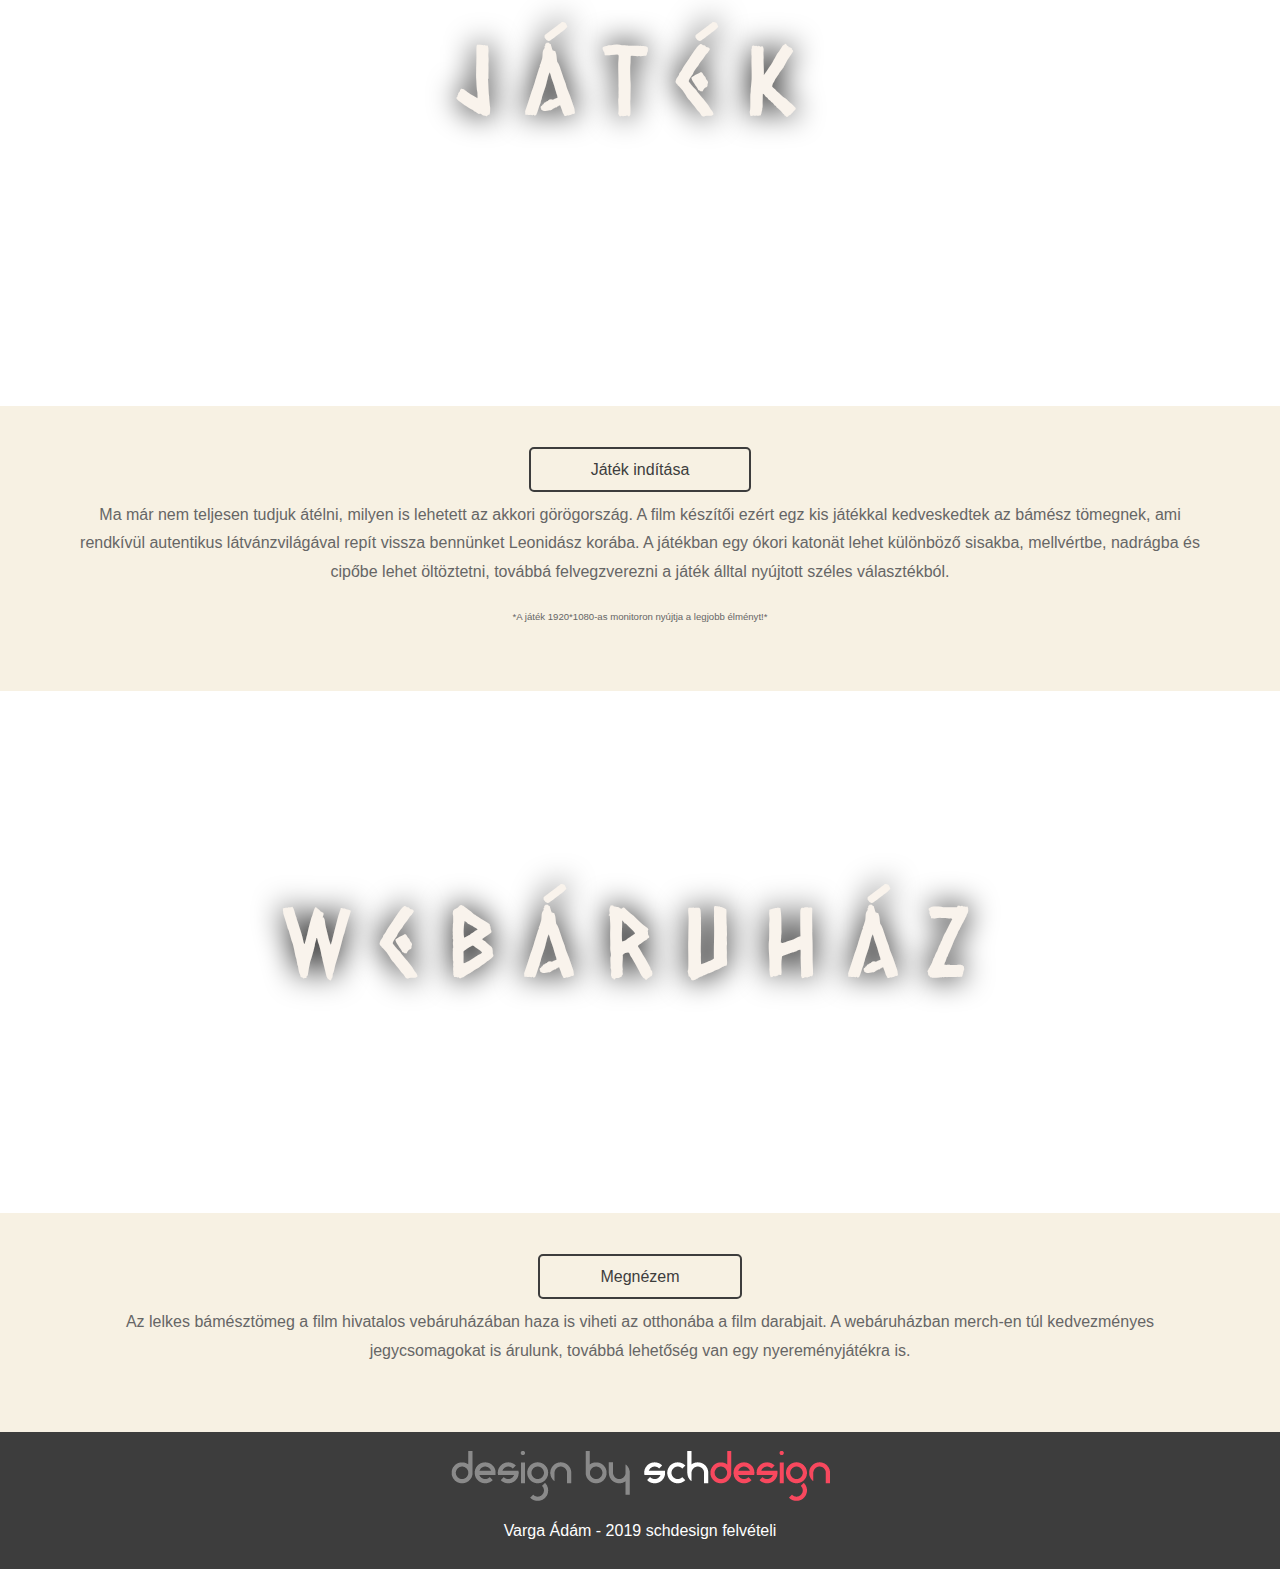
==== commit d98227b8: "2.4.7" ====
--- a/index.html
+++ b/index.html
@@ -1,7 +1,7 @@
 <!DOCTYPE html5>
 <html>
 <head>
-	<title></title>
+	<title>Techszülött - Főoldal</title>
 	<link rel="stylesheet" type="text/css" href="source/css/index.css">
 	<link href="https://fonts.googleapis.com/css?family=Caesar+Dressing&display=swap" rel="stylesheet">
 	<script src="https://code.jquery.com/jquery-3.4.1.js"></script>
@@ -9,7 +9,7 @@
 <body>
 	<nav>
 		<div class="logo">
-			Techszulott
+			Föoldal
 		</div>
 		<ul class="nav-links">
 			<li><a href=""></a></li>
--- a/source/css/index.css
+++ b/source/css/index.css
@@ -41,14 +41,14 @@
 .nav-links {
 	display: flex;
 	justify-content: space-around;
-	width: 35%
+	width: 40%
 }
 
 .nav-links a {
 	color: white;
 	text-decoration: none;
 	letter-spacing: 3px;
-	font-size: 40px;
+	font-size: 25px;
 	transition: .5s;
 }
 
@@ -168,7 +168,7 @@
 
 @media (max-width: 1220px) {
 	.nav-links {
-		width: 60%;
+		width: 80%;
 	}
 	.header-1 {
 		font-size: 450%;
@@ -240,7 +240,17 @@
 		font-size: 30px;
 		font-weight: bold;
 	}
-}
+
+	.nav-links a {
+		color: white;
+		text-decoration: none;
+		letter-spacing: 3px;
+		font-size: 40px;
+		transition: .5s;
+	}
+}
+
+
 
 .nav-active {
 	transform: translateX(0%);
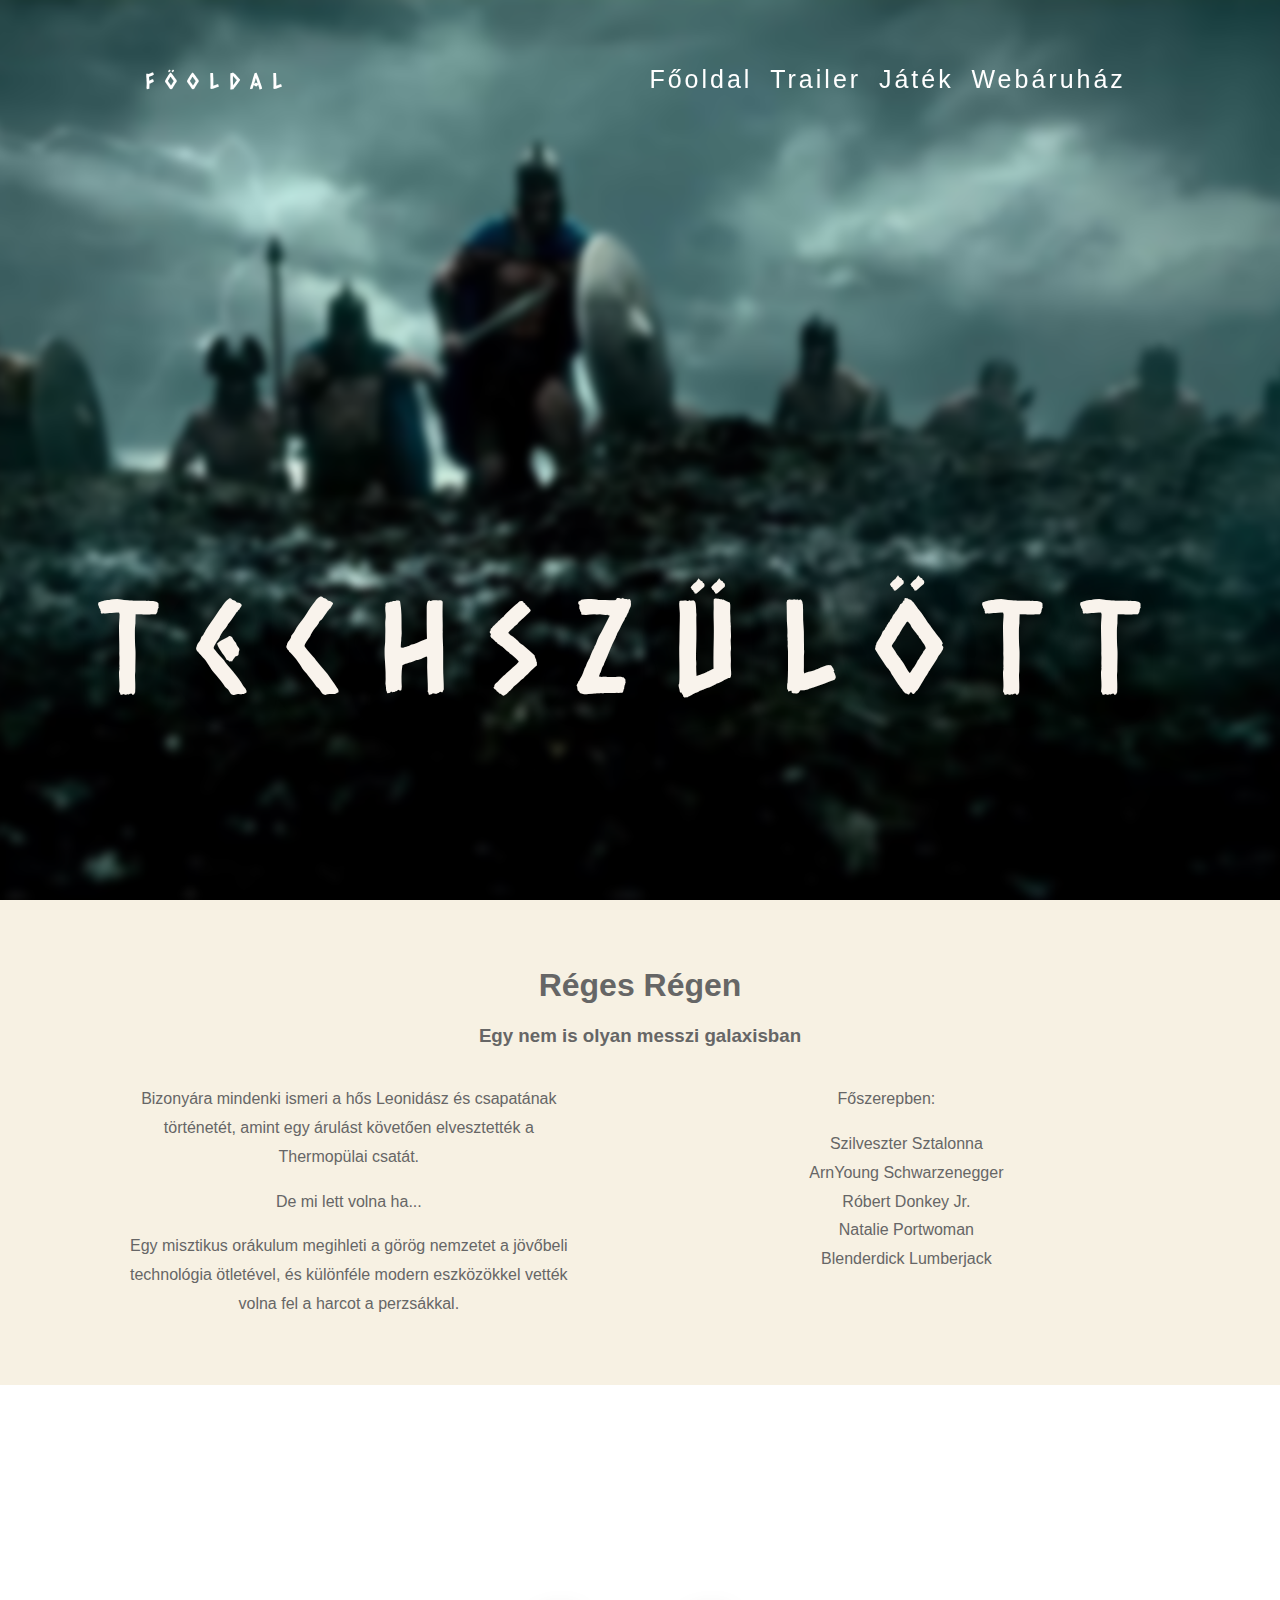
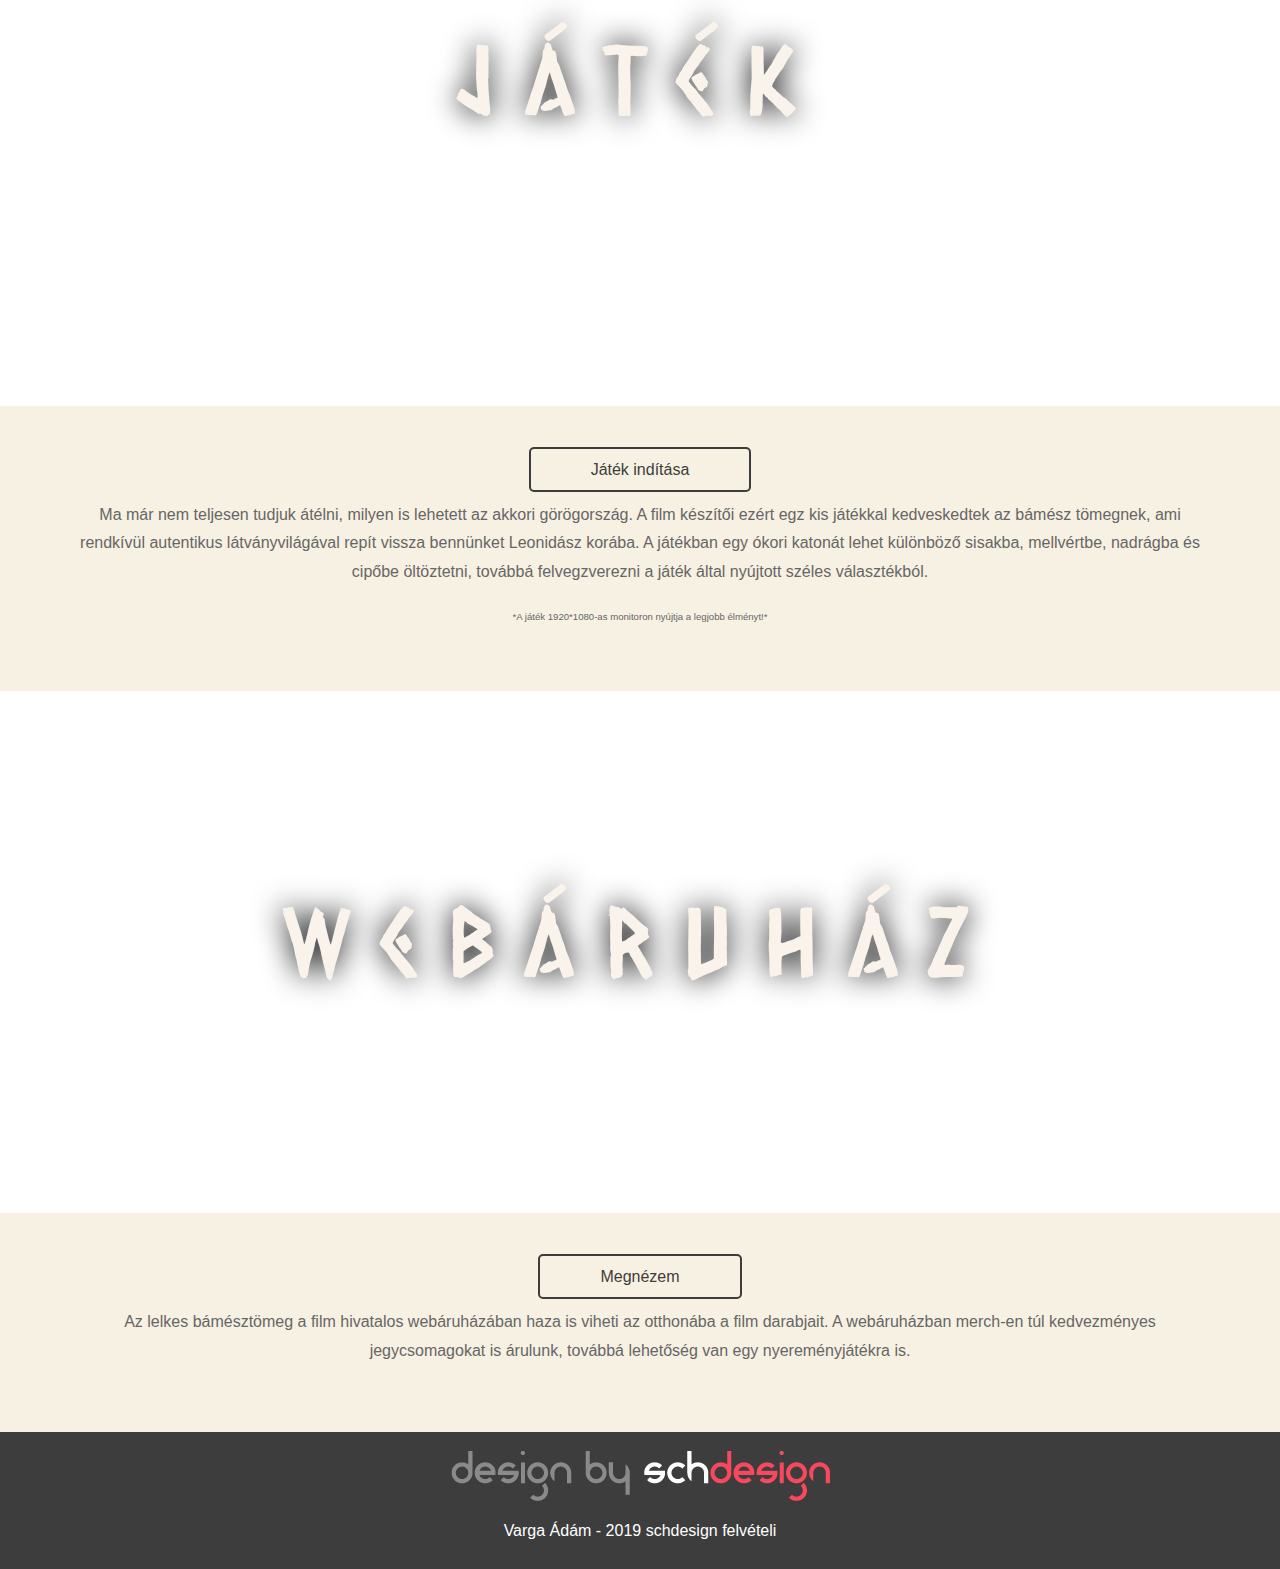
==== commit 6216430c: "2.4.92" ====
--- a/index.html
+++ b/index.html
@@ -72,7 +72,7 @@
 	<section>
 		<a class="btn" href="game.html"> Játék indítása</a>
 		<p>
-			Ma már nem teljesen tudjuk átélni, milyen is lehetett az akkori görögország. A film készítői ezért egz kis játékkal kedveskedtek az bámész tömegnek, ami rendkívül autentikus látvánzvilágával repít vissza bennünket Leonidász korába. A játékban egy ókori katonät lehet különböző sisakba, mellvértbe, nadrágba és cipőbe lehet öltöztetni, továbbá felvegzverezni a játék álltal nyújtott széles választékból.
+			Ma már nem teljesen tudjuk átélni, milyen is lehetett az akkori görögország. A film készítői ezért egz kis játékkal kedveskedtek az bámész tömegnek, ami rendkívül autentikus látványvilágával repít vissza bennünket Leonidász korába. A játékban egy ókori katonát lehet különböző sisakba, mellvértbe, nadrágba és cipőbe öltöztetni, továbbá felvegzverezni a játék által nyújtott széles választékból.
 		</p>
 		<p class="warning">
 			*A játék 1920*1080-as monitoron nyújtja a legjobb élményt!* 
@@ -90,7 +90,7 @@
 	<section>
 		<a class="btn" href="webshop.html">Megnézem</a>
 		<p>
-			Az lelkes bámésztömeg a film hivatalos vebáruházában haza is viheti az otthonába a film darabjait. A webáruházban merch-en túl kedvezményes jegycsomagokat is árulunk, továbbá lehetőség van egy nyereményjátékra is. 
+			Az lelkes bámésztömeg a film hivatalos webáruházában haza is viheti az otthonába a film darabjait. A webáruházban merch-en túl kedvezményes jegycsomagokat is árulunk, továbbá lehetőség van egy nyereményjátékra is. 
 		</p>
 	</section>
 
